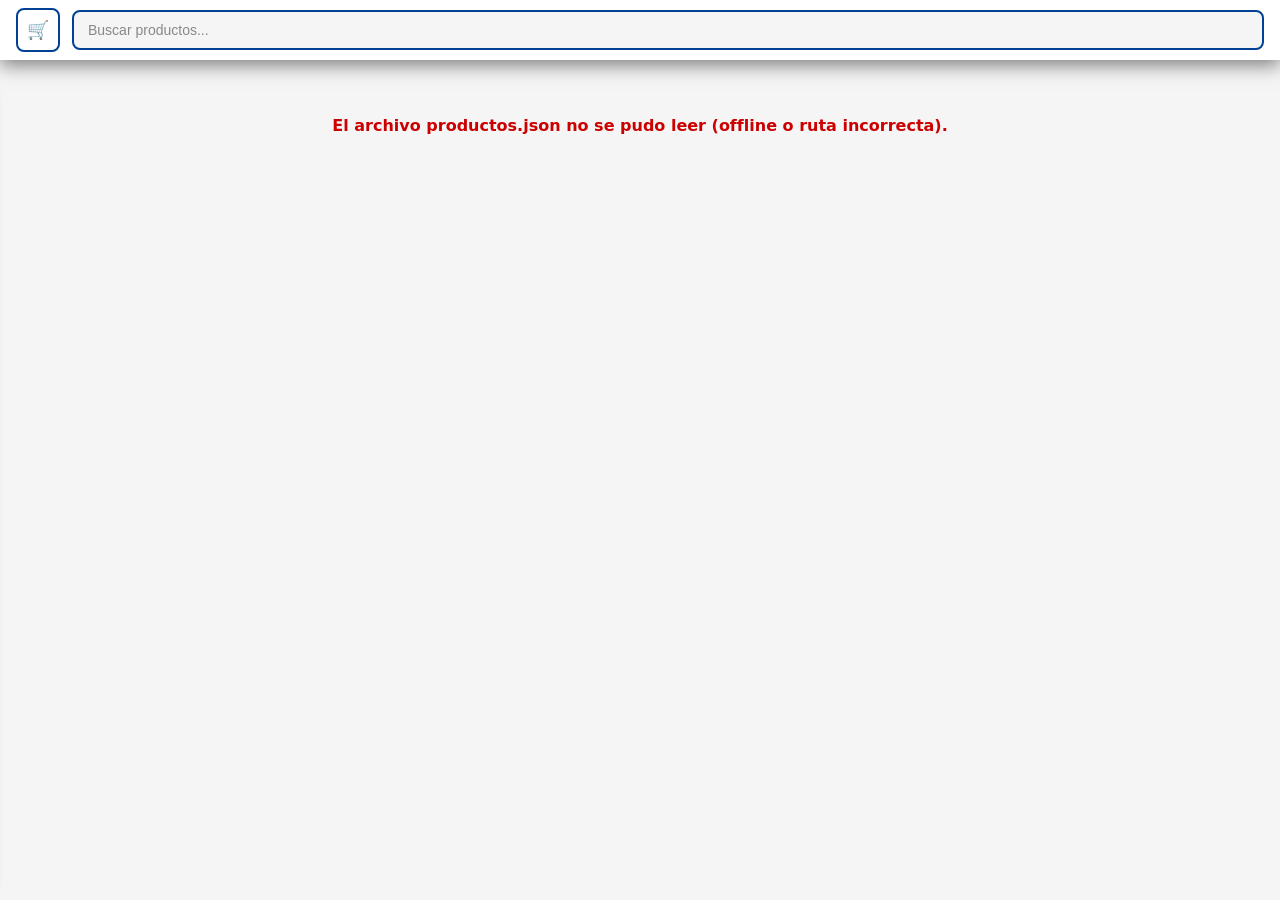
==== index.html @ 92ebe6e2 "Add files via upload" ====
<!doctype html>
<html lang="es">
<head>
  <meta charset="utf-8" />
  <meta name="viewport" content="width=device-width,initial-scale=1,viewport-fit=cover" />
  <link rel="stylesheet" href="styles.css" />
  <title>Nombre de Tienda</title>
</head>
<body>
  <header id="app-header">
    <button id="cart-toggle" aria-label="Abrir carrito">🛒
      <span id="cart-badge" class="cart-badge" aria-hidden="true">0</span>
    </button>
    <input type="text" id="search-input" placeholder="Buscar productos..." aria-label="Buscar productos" autocomplete="off" />
  </header>

  <!-- Left sidebar cart -->
  <aside id="cart-sidebar" aria-hidden="true">
    <header class="cart-header">
      <h3>Tu Carrito</h3>
    </header>
    <div class="cart-body">
      <ul id="cart-items-list" class="cart-items-list"></ul>
    </div>
    <footer class="cart-footer">
      <div class="cart-total-row">
        <span>Total</span>
        <strong id="cart-total">$ 0.00</strong>
      </div>
      <div class="cart-footer-actions">
        <button id="cart-close-btn" class="btn">Cerrar</button>
        <button id="order-btn" class="btn btn-primary">Crear pedido</button>
      </div>
    </footer>
  </aside>

  <main id="menu-container" aria-live="polite"></main>

  <!-- Modal de Carrito (añadir) -->
  <div id="cart-modal" class="modal-hidden" aria-hidden="true">
    <div class="modal-backdrop" id="cart-backdrop"></div>
    <div class="modal-card" role="dialog" aria-modal="true" aria-labelledby="cart-title">
      <header class="modal-header">
        <h3 id="cart-title">Añadir al carrito</h3>
        <button id="cart-close" class="modal-close" aria-label="Cerrar">✕</button>
      </header>

      <div class="modal-body">
        <div class="image-wrapper-outer">
          <div class="image-wrapper">
            <img id="cart-item-image" src="" alt="" class="item-image">
            <div id="cart-item-image-placeholder" class="image-placeholder">Sin imagen</div>
          </div>
        </div>

        <div class="item-name" id="cart-item-name"></div>

        <div class="counter-row">
          <button id="counter-decr" class="counter-btn" aria-label="Disminuir">−</button>
          <div id="counter-value" class="counter-value">1</div>
          <button id="counter-incr" class="counter-btn" aria-label="Aumentar">+</button>
        </div>
      </div>

      <footer class="modal-footer">
        <button id="cart-add" class="btn btn-primary">Añadir</button>
        <button id="cart-cancel" class="btn">Cerrar</button>
      </footer>
    </div>
  </div>

  <!-- Modal de pedido -->
  <div id="order-modal" class="modal-hidden" aria-hidden="true">
    <div class="modal-backdrop" id="order-backdrop"></div>
    <div class="modal-card" role="dialog" aria-modal="true" aria-labelledby="order-title">
      <header class="modal-header">
        <h3 id="order-title">Completa tu pedido</h3>
        <button id="order-close" class="modal-close" aria-label="Cerrar">✕</button>
      </header>

      <div class="modal-body">
        <form id="pedidoForm">
          <input type="hidden" name="access_key" value="60d5e262-aafb-4fb3-ae0d-b8b30cb7ca5b" />
          <input type="hidden" name="subject" value="NUEVO PEDIDO - TIENDA" />
          <input type="hidden" name="from_name" value="Nombre de Tienda" />

          <div class="form-row">
            <label for="cust-name">Nombre</label>
            <input type="text" name="Nombre" id="cust-name" autocomplete="name" placeholder="Introduzca su nombre" required />
          </div>

          <div class="form-inline-row">
            <div class="form-row">
              <label for="cust-phone">Teléfono</label>
              <input type="tel" name="Telefono" id="cust-phone" autocomplete="tel" placeholder="Introduzca su número de teléfono" required />
            </div>
            <div class="form-row">
              <label for="cust-pin">PIN</label>
              <input
                type="number"
                name="PIN"
                id="cust-pin"
                inputmode="numeric"
                pattern="\d{1,4}"
                min="0"
                max="9999"
                required
                placeholder="Debe tener 4 dígitos"
                oninput="this.value = this.value.replace(/[^0-9]/g,'').slice(0,4);"
              />
            </div>
          </div>

          <div class="form-row">
            <label>Tipo de entrega</label>
            <div class="radio-group">
              <label class="radio-label">
                <input type="radio" name="Entrega" value="Tienda" />Ir a la tienda
              </label>
              <label class="radio-label">
                <input type="radio" name="Entrega" value="Domicilio" />Traer a domicilio
              </label>
            </div>
          </div>

          <div class="form-row">
            <label for="cust-address">Dirección (sólo si pide domicilio)</label>
            <input type="text" name="Direccion" id="cust-address" autocomplete="street-address" placeholder="Por favor, especifique bien su dirección" disabled />
          </div>

          <div class="form-row">
            <label for="form-items">Productos pedidos</label>
            <textarea name="Productos" id="form-items" rows="4" readonly></textarea>
          </div>

          <div class="form-inline-row">
            <div class="form-row form-row--narrow">
              <label for="form-total">Total a pagar</label>
              <input type="text" name="Total a pagar" id="form-total" readonly />
            </div>
            <div class="form-row">
              <label for="form-datetime">Fecha y hora</label>
              <input
                type="text"
                name="Fecha y hora"
                id="form-datetime"
                readonly
                aria-readonly="true"
                placeholder="D/M/AAAA - h:mm am/pm"
              />
            </div>
          </div>

          <footer class="modal-footer">
            <button type="submit" class="btn btn-primary">Enviar por WhatsApp 📲</button>
            <button type="button" id="order-cancel" class="btn">Cerrar</button>
          </footer>
        </form>
      </div>
    </div>
  </div>

  <!-- Modal de confirmación de envío -->
  <div id="confirm-modal" class="modal-hidden" aria-hidden="true">
    <div class="modal-card confirm-card" role="dialog" aria-modal="true" aria-labelledby="confirm-title">
      <div class="confirm-body">
        <p class="confirm-message">‼️AVISO IMPORTANTE‼️<br>Es posible que algunos de los productos que ha pedido no se encuentren disponibles. Usted solo pagará por los que reciba.</p>
        <p class="confirm-question">¿Desea continuar?</p>
      </div>
      <footer class="modal-footer">
        <button id="confirm-yes" class="btn btn-primary" disabled>Sí (5)</button>
        <button id="confirm-no" class="btn">No</button>
      </footer>
    </div>
  </div>

  <!-- Toast de error -->
  <div id="toast" class="toast toast-hidden" role="alert" aria-live="assertive">
    <span id="toast-message"></span>
  </div>

  <script type="module" src="app.js"></script>
</body>

</html>
---- styles.css ----
:root {
  --bg: #f5f5f5;
  --card: #ffffff;
  --muted: #111;
  --accent: #004196;
  --gap: 12px;
  --pad: 16px;
  font-family: system-ui, -apple-system, "Segoe UI", Roboto, "Helvetica Neue", Arial, sans-serif;
}

*, *::before, *::after {
  box-sizing: border-box;
}

html, body {
  height: 100%;
  margin: 0;
  color: #222;
}

body {
  background-color: var(--bg);
  padding: 80px 14px 20px;
}

/* Fixed header */
#app-header {
  position: fixed;
  top: 0;
  left: 0;
  right: 0;
  height: 60px;
  display: flex;
  align-items: center;
  gap: 12px;
  padding: 8px 16px;
  background: var(--card);
  box-shadow: 0 5px 18px rgba(0,0,0,0.5);
  z-index: 100;
}
#cart-toggle {
  position: relative;
  width: 44px;
  height: 44px;
  border-radius: 8px;
  border: 2px solid var(--accent);
  background: var(--card);
  font-size: 18px;
  display: inline-flex;
  align-items: center;
  justify-content: center;
  cursor: pointer;
  transition: 0.2s;
}
#cart-toggle:active {
  transform: scale(0.8);
}

/* Cart count badge */
.cart-badge {
  position: absolute;
  top: -6px;
  right: -6px;
  min-width: 20px;
  height: 20px;
  padding: 0 6px;
  border-radius: 999px;
  background: #d32f2f;
  color: #fff;
  font-size: 12px;
  font-weight: 700;
  display: inline-flex;
  align-items: center;
  justify-content: center;
  line-height: 1;
}

/* Search bar (dentro del header) */
#search-input {
  flex: 1;
  height: 40px;
  padding: 0 14px;
  border-radius: 8px;
  border: 2px solid var(--accent);
  background: var(--bg);
  color: var(--muted);
  font-size: 14px;
  min-width: 0;
}
#search-input::placeholder {
  color: #888;
}
#search-input:focus {
  outline: none;
  border-color: var(--accent);
}

/* Sidebar cart */
#cart-sidebar {
  position: fixed;
  top: 70px;
  left: 0;
  width: 300px;
  height: calc(100% - 90px);
  background: var(--card);
  border: 2px solid var(--accent);
  border-radius: 0 12px 12px 0;
  box-shadow: 0 15px 15px rgba(0,0,0,0.3);
  display: flex;
  flex-direction: column;
  overflow: hidden;
  transform: translateX(-104%);
  transition: transform 500ms ease;
  z-index: 95;
}
body.cart-open #cart-sidebar {
  transform: translateX(0);
}

.cart-header {
  padding: 12px 14px;
  border-bottom: 1px solid #000;
}
.cart-header h3 {
  margin: 0;
  color: var(--accent);
}
.cart-body {
  padding: 10px;
  flex: 1;
  overflow: auto;
}
.cart-items-list {
  list-style: none;
  margin: 0;
  padding: 0;
  display: flex;
  flex-direction: column;
  gap: 8px;
}
.cart-row {
  display: flex;
  align-items: center;
  justify-content: space-between;
  padding: 8px;
}
.cart-row-left {
  flex: 1;
  display: flex;
  flex-direction: column;
  margin-right: 8px;
}
.cart-row-name {
  font-size: 14px;
  font-weight: 600;
}
.cart-row-price {
  font-size: 13px;
  color: var(--muted);
}

.cart-qty {
  display: flex;
  align-items: center;
  gap: 6px;
  margin-right: 8px;
}
.qty-btn {
  width: 30px;
  height: 30px;
  border-radius: 6px;
  border: 2px solid var(--accent);
  background: var(--card);
  cursor: pointer;
  transition: 0.2s;
}
.qty-btn:active {
  transform: scale(0.8);
}
.qty-val {
  min-width: 28px;
  text-align: center;
  font-weight: 700;
}

.cart-footer {
  padding: 12px;
  border-top: 1px solid #000;
  background: var(--card);
}
.cart-total-row {
  display: flex;
  justify-content: space-between;
  align-items: center;
  margin-bottom: 8px;
  font-weight: 700;
}
.cart-footer-actions {
  display: flex;
  gap: 8px;
  justify-content: flex-end;
}

/* Buttons */
.btn {
  padding: 8px 12px;
  border-radius: 8px;
  border: 2px solid var(--accent);
  background: var(--card);
  cursor: pointer;
}
.btn-primary {
  background: var(--accent);
  color: #fff;
  border-color: transparent;
}
.btn:disabled,
.btn-primary:disabled {
  background: #969696;
  color: #fff;
  border-color: #969696;
  opacity: 1;
  cursor: not-allowed;
  pointer-events: none;
}

/* Product card grid */
#menu-container {
  display: flex;
  flex-wrap: wrap;
  gap: 14px;
  justify-content: center;
  align-items: flex-start;
}

.load-error {
  width: 100%;
  text-align: center;
  color: #c00;
  font-weight: 600;
  padding: 20px;
}

.product-card {
  width: 160px;
  background: var(--card);
  border-radius: 12px;
  border: 2px solid var(--accent);
  box-shadow: 0 4px 10px rgba(0,0,0,0.2);
  display: flex;
  flex-direction: column;
  overflow: hidden;
  transition: transform 0.15s, box-shadow 0.15s;
}

/* Image */
.product-card-img-wrap {
  width: 100%;
  height: 150px;
  overflow: hidden;
  background: #ebebeb;
  flex-shrink: 0;
}
.product-card-img {
  width: 100%;
  height: 100%;
  object-fit: cover;
  display: block;
}
.product-card-img-placeholder {
  width: 100%;
  height: 100%;
  display: flex;
  align-items: center;
  justify-content: center;
  color: #aaa;
  font-size: 12px;
}

/* Text body */
.product-card-body {
  padding: 8px 10px 4px;
  flex: 1;
  display: flex;
  flex-direction: column;
  gap: 3px;
}
.product-card-name {
  font-size: 13px;
  font-weight: 600;
  color: var(--muted);
  line-height: 1.3;
}
.product-card-price {
  font-size: 14px;
  font-weight: 700;
  color: var(--accent);
}

/* Card action row */
.product-card-actions {
  display: flex;
  gap: 6px;
  padding: 8px 10px;
  align-items: center;
}

/* Add button */
.card-btn-add {
  position: relative;
  flex: 1;
  height: 36px;
  border-radius: 8px;
  border: 2px solid var(--accent);
  background: #00409630;
  color: var(--accent);
  font-size: 15px;
  display: flex;
  align-items: center;
  justify-content: center;
  cursor: default;
  transition: transform 0.15s;
  overflow: visible;
}
.card-btn-add:active {
  transform: scale(0.9);
}

/* Badge on 🛒 */
.product-badge {
  position: absolute;
  top: -7px;
  right: -7px;
  min-width: 18px;
  height: 18px;
  padding: 0 4px;
  border-radius: 999px;
  background: #d32f2f;
  color: #fff;
  font-size: 11px;
  font-weight: 700;
  display: inline-flex;
  align-items: center;
  justify-content: center;
  line-height: 1;
  pointer-events: none;
}

/* Remove button */
.card-btn-remove {
  width: 36px;
  height: 36px;
  border-radius: 8px;
  border: 2px solid #d32f2f;
  background: var(--card);
  color: #d32f2f;
  font-size: 14px;
  font-weight: 700;
  display: flex;
  align-items: center;
  justify-content: center;
  cursor: default;
  transition: transform 0.15s;
  flex-shrink: 0;
}
.card-btn-remove:active {
  transform: scale(0.9);
}

/* ── Animation keyframes ───────────────────────────────────── */
@keyframes zoomFadeIn {
  from {
    opacity: 0;
    transform: scale(0.80);
  }
  to {
    opacity: 1;
    transform: scale(1);
  }
}
@keyframes zoomFadeOut {
  from {
    opacity: 1;
    transform: scale(1);
  }
  to {
    opacity: 0;
    transform: scale(0.80);
  }
}
@keyframes fadeIn {
  from {
    opacity: 0;
  }
  to {
    opacity: 1;
  }
}
@keyframes fadeOut {
  from {
    opacity: 1;
  }
  to {
    opacity: 0;
  }
}

/* Modals */
.modal-hidden {
  display: none !important;
}

#cart-modal,
#order-modal {
  position: fixed;
  inset: 0;
  display: flex;
  align-items: center;
  justify-content: center;
}
#cart-modal {
  z-index: 80;
}
#order-modal {
  z-index: 96;
}

.modal-backdrop {
  position: absolute;
  inset: 0;
  background: rgba(0,0,0,0.3);
  animation: fadeIn 220ms ease both;
}
.modal-exiting .modal-backdrop {
  animation: fadeOut 180ms ease-in both;
}
.modal-card {
  position: relative;
  background: var(--card);
  border-radius: 10px;
  border: 2px solid var(--accent);
  width: min(420px, 92%);
  padding: 12px 14px;
  z-index: 90;
  display: flex;
  flex-direction: column;
  gap: 10px;
  animation: zoomFadeIn 220ms cubic-bezier(0.34, 1.3, 0.64, 1) both;
}
.modal-exiting .modal-card {
  animation: zoomFadeOut 180ms ease-in both;
}

#order-modal .modal-card {
  width: min(520px, 96%);
}

.modal-header {
  display: flex;
  align-items: center;
  justify-content: space-between;
  padding-bottom: 6px;
  border-bottom: 1px solid #969696;
}
.modal-header h3 {
  margin: 0;
  font-size: 16px;
  color: var(--accent);
}
.modal-close {
  background: transparent;
  border: 0;
  font-size: 18px;
  line-height: 1;
  padding: 6px;
  color: var(--muted);
  cursor: pointer;
}
.modal-body {
  padding: 6px 0;
  display: flex;
  flex-direction: column;
  gap: 12px;
}
.modal-footer {
  display: flex;
  gap: 8px;
  justify-content: flex-end;
  padding-top: 6px;
}

/* Product image in cart modal */
.image-wrapper-outer {
  display: flex;
  justify-content: center;
}
.image-wrapper {
  width: 300px;
  height: 300px;
  border-radius: 8px;
  overflow: hidden;
  background: #f2f2f2;
  display: flex;
  align-items: center;
  justify-content: center;
}
.item-image {
  width: 300px;
  height: 300px;
  object-fit: cover;
  display: none;
}
.image-placeholder {
  color: #888;
  font-size: 13px;
  padding: 8px;
  text-align: center;
}

.item-name {
  font-weight: 600;
  color: var(--muted);
}
.counter-row {
  display: flex;
  align-items: center;
  justify-content: center;
  gap: 12px;
}
.counter-btn {
  width: 44px;
  height: 44px;
  border-radius: 8px;
  border: 2px solid var(--accent);
  background: var(--card);
  font-size: 20px;
  display: flex;
  align-items: center;
  justify-content: center;
  cursor: pointer;
  transition: 0.2s;
}
.counter-btn:active {
  transform: scale(0.8);
}
.counter-value {
  min-width: 44px;
  text-align: center;
  font-weight: 700;
}

/* Order form */
.form-row {
  display: flex;
  flex-direction: column;
  gap: 6px;
  margin-bottom: 8px;
  flex: 1;
}
.form-row--narrow {
  width: 30px;
}

.form-row label {
  font-size: 15px;
  color: var(--muted);
  margin-bottom: -5px;
  margin-top: 5px;
}
.form-row input[type="text"],
.form-row input[type="tel"],
.form-row input[type="number"],
.form-row textarea {
  padding: 8px;
  border-radius: 8px;
  border: 2px solid #b5b5b5;
  background: var(--card);
  font-size: 14px;
}
.form-row input:focus,
.form-row textarea:focus {
  border-color: var(--accent);
  outline: none;
}

.form-inline-row {
  display: flex;
  gap: 8px;
}

.radio-group {
  display: flex;
  gap: 12px;
  align-items: center;
}
.radio-label {
  display: flex;
  align-items: center;
  gap: 4px;
}
.radio-label input[type="radio"] {
  margin-bottom: 4px;
}

/* Confirm modal (no backdrop) */
#confirm-modal {
  position: fixed;
  inset: 0;
  display: flex;
  align-items: center;
  justify-content: center;
  z-index: 110;
  pointer-events: none;
}
#confirm-modal:not(.modal-hidden) {
  pointer-events: auto;
}
.confirm-card {
  width: min(360px, 92%);
  text-align: center;
  gap: 8px;
}
.confirm-body {
  padding: 8px 4px 4px;
}
.confirm-message {
  margin: 0 0 10px;
  font-size: 15px;
  font-weight: 600;
  color: var(--muted);
  line-height: 1.5;
}
.confirm-question {
  margin: 0;
  font-size: 16px;
  font-weight: 700;
  color: var(--accent);
}
#confirm-modal .modal-footer {
  justify-content: center;
  gap: 12px;
}

/* Toast de error */
.toast {
  position: fixed;
  left: 50%;
  bottom: 24px;
  transform: translateX(-50%) translateY(0);
  max-width: 90%;
  background: #d32f2f;
  color: #fff;
  padding: 12px 18px;
  border-radius: 10px;
  font-size: 14px;
  font-weight: 600;
  line-height: 1.4;
  box-shadow: 0 6px 20px rgba(0, 0, 0, 0.25);
  z-index: 200;
  opacity: 1;
  transition: opacity 0.25s ease, transform 0.25s ease;
}
.toast-hidden {
  opacity: 0;
  transform: translateX(-50%) translateY(12px);
  pointer-events: none;
}

/* Responsive */
@media (max-width: 480px) {
  body {
    padding-top: 72px;
    padding-left: 10px;
    padding-right: 10px;
  }
  #cart-sidebar {
    width: calc(100% - 10px);
  }
  .product-card {
    width: 45%;
  }
  .product-card-img-wrap {
    height: 100%;
    width: 100%;
  }
}
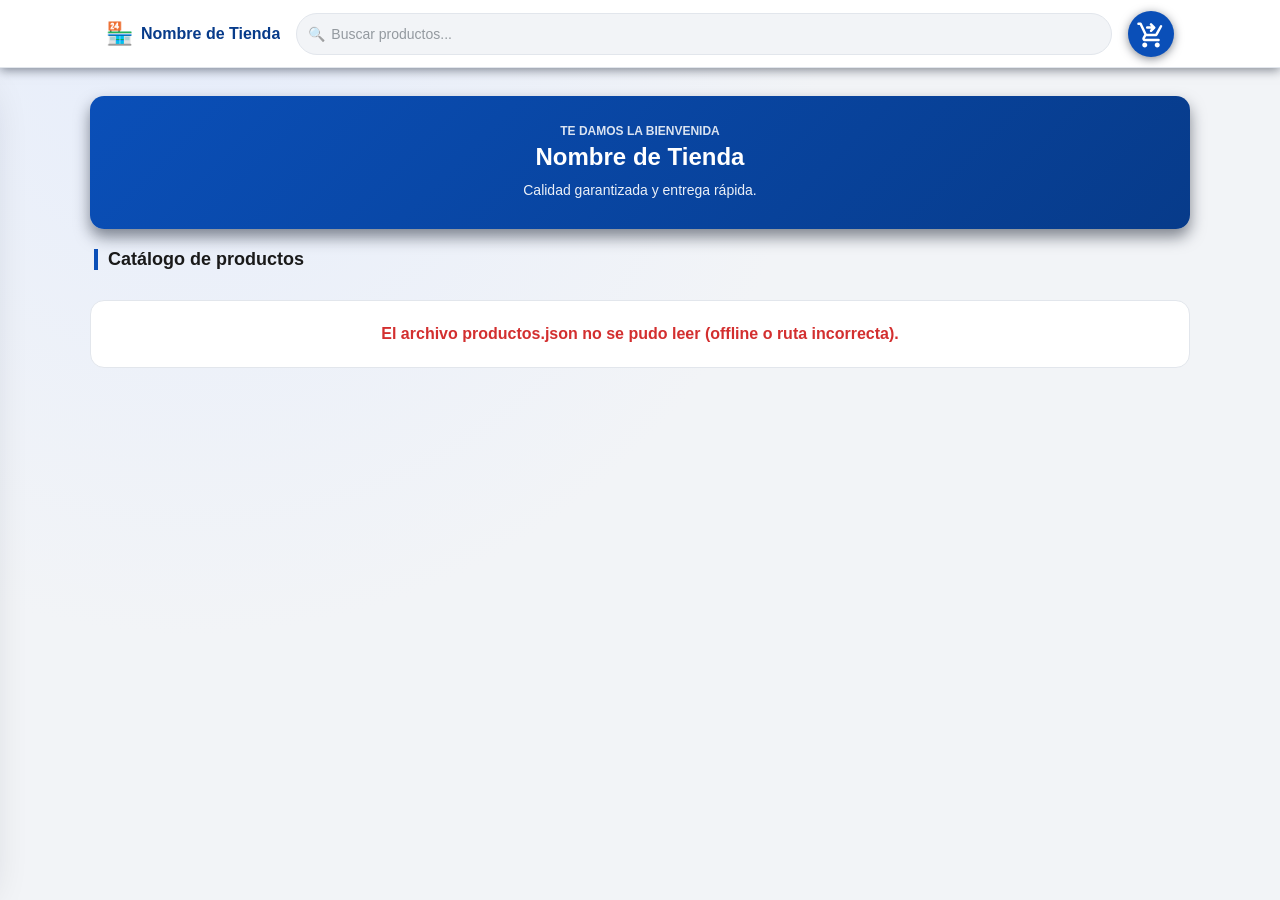
==== commit 88ef4c18: "Add files via upload" ====
--- a/index.html
+++ b/index.html
@@ -8,10 +8,26 @@
 </head>
 <body>
   <header id="app-header">
-    <button id="cart-toggle" aria-label="Abrir carrito">🛒
-      <span id="cart-badge" class="cart-badge" aria-hidden="true">0</span>
-    </button>
-    <input type="text" id="search-input" placeholder="Buscar productos..." aria-label="Buscar productos" autocomplete="off" />
+    <div class="header-inner">
+      <div class="brand">
+        <span class="brand-icon" aria-hidden="true">🏪</span>
+        <span class="brand-name">Nombre de Tienda</span>
+      </div>
+
+      <div class="search-wrap">
+        <span class="search-icon" aria-hidden="true">🔍</span>
+        <input type="text" id="search-input" placeholder="Buscar productos..." aria-label="Buscar productos" autocomplete="off" />
+      </div>
+
+      <button id="cart-toggle" aria-label="Abrir carrito">
+        <span class="cart-icon" aria-hidden="true"><svg xmlns="http://www.w3.org/2000/svg" width="30" height="30" viewBox="0 0 24 24">
+	<path d="M0 0h24v24H0z" fill="none" />
+	<path fill="currentColor" d="M5.588 21.413Q5 20.825 5 20t.588-1.412T7 18t1.413.588T9 20t-.587 1.413T7 22t-1.412-.587m10 0Q15 20.825 15 20t.588-1.412T17 18t1.413.588T19 20t-.587 1.413T17 22t-1.412-.587M3 4H2q-.425 0-.712-.288T1 3t.288-.712T2 2h1.65q.275 0 .525.15t.375.425L8.525 11h7l3.625-6.5q.125-.25.35-.375T20 4q.575 0 .863.488t.012.987L17.3 11.95q-.275.5-.737.775T15.55 13H8.1L7 15h11q.425 0 .713.288T19 16t-.288.713T18 17H7q-1.125 0-1.713-.975T5.25 14.05L6.6 11.6zm9.175 3H9q-.425 0-.712-.288T8 6t.288-.712T9 5h3.175l-.9-.9q-.3-.3-.288-.7t.313-.7q.3-.275.7-.288t.7.288l2.6 2.6q.3.3.3.7t-.3.7l-2.6 2.6q-.275.275-.687.288T11.3 9.3q-.275-.275-.275-.7t.275-.7z" />
+</svg>
+</span>
+        <span id="cart-badge" class="cart-badge" aria-hidden="true">0</span>
+      </button>
+    </div>
   </header>
 
   <!-- Left sidebar cart -->
@@ -33,6 +49,16 @@
       </div>
     </footer>
   </aside>
+
+  <div class="store-hero">
+    <p class="store-hero-eyebrow">Te damos la bienvenida</p>
+    <h1 class="store-hero-title">Nombre de Tienda</h1>
+    <p class="store-hero-subtitle">Calidad garantizada y entrega rápida.</p>
+  </div>
+
+  <div class="section-heading">
+    <h2>Catálogo de productos</h2>
+  </div>
 
   <main id="menu-container" aria-live="polite"></main>
 
--- a/styles.css
+++ b/styles.css
@@ -1,11 +1,20 @@
 :root {
-  --bg: #f5f5f5;
+  --bg: #f2f4f7;
   --card: #ffffff;
-  --muted: #111;
-  --accent: #004196;
+  --muted: #1a1a1a;
+  --text-soft: #5b6472;
+  --accent: #0a4fb8;
+  --accent-dark: #073b8a;
+  --accent-light: #eaf1fd;
+  --danger: #d32f2f;
+  --border: #e2e6ec;
   --gap: 12px;
   --pad: 16px;
-  font-family: system-ui, -apple-system, "Segoe UI", Roboto, "Helvetica Neue", Arial, sans-serif;
+  --radius: 14px;
+  --shadow-sm: 0 2px 10px rgba(16, 24, 40, 0.5);
+  --shadow-md: 0 8px 15px rgba(16, 24, 40, 0.5);
+  --shadow-lg: 0 16px 40px rgba(16, 24, 40, 0.16);
+  font-family: -apple-system, "Segoe UI", Roboto, "Helvetica Neue", Arial, sans-serif;
 }
 
 *, *::before, *::after {
@@ -15,102 +24,207 @@
 html, body {
   height: 100%;
   margin: 0;
-  color: #222;
+  color: var(--muted);
 }
 
 body {
   background-color: var(--bg);
-  padding: 80px 14px 20px;
-}
-
-/* Fixed header */
+  background-image: radial-gradient(circle at 15% 0%, #e6edfb 0%, transparent 45%);
+  padding: 96px 16px 40px;
+}
+
+/* ── Fixed header ─────────────────────────────────────────────────── */
 #app-header {
   position: fixed;
   top: 0;
   left: 0;
   right: 0;
-  height: 60px;
-  display: flex;
-  align-items: center;
-  gap: 12px;
-  padding: 8px 16px;
-  background: var(--card);
-  box-shadow: 0 5px 18px rgba(0,0,0,0.5);
+  height: 68px;
+  display: flex;
+  align-items: center;
+  background: var(--card);
+  box-shadow: var(--shadow-sm);
+  border-bottom: 1px solid var(--border);
   z-index: 100;
 }
+.header-inner {
+  width: 100%;
+  max-width: 1100px;
+  margin: 0 auto;
+  height: 100%;
+  display: flex;
+  align-items: center;
+  gap: 16px;
+  padding: 0 16px;
+}
+
+.brand {
+  display: flex;
+  align-items: center;
+  gap: 8px;
+  flex-shrink: 0;
+}
+.brand-icon {
+  font-size: 22px;
+  line-height: 1;
+}
+.brand-name {
+  font-size: 16px;
+  font-weight: 800;
+  color: var(--accent-dark);
+  white-space: nowrap;
+  overflow: hidden;
+  text-overflow: ellipsis;
+  max-width: 160px;
+}
+
+.search-wrap {
+  position: relative;
+  flex: 1;
+  min-width: 0;
+}
+.search-icon {
+  position: absolute;
+  left: 12px;
+  top: 50%;
+  transform: translateY(-50%);
+  font-size: 14px;
+  opacity: 0.55;
+  pointer-events: none;
+}
+
 #cart-toggle {
   position: relative;
-  width: 44px;
-  height: 44px;
-  border-radius: 8px;
-  border: 2px solid var(--accent);
-  background: var(--card);
+  width: 46px;
+  height: 46px;
+  border-radius: 50%;
+  border: none;
+  background: var(--accent);
+  color: #fff;
   font-size: 18px;
   display: inline-flex;
   align-items: center;
   justify-content: center;
-  cursor: pointer;
-  transition: 0.2s;
+  cursor: default;
+  box-shadow: var(--shadow-sm);
+  transition: transform 0.15s ease, box-shadow 0.15s ease, background 0.15s ease;
+  flex-shrink: 0;
+}
+#cart-toggle:hover {
+  background: var(--accent-dark);
+  box-shadow: var(--shadow-md);
 }
 #cart-toggle:active {
-  transform: scale(0.8);
+  transform: scale(0.88);
+}
+.cart-icon {
+  margin-top: 8px;
 }
 
 /* Cart count badge */
 .cart-badge {
   position: absolute;
-  top: -6px;
-  right: -6px;
+  top: -4px;
+  right: -4px;
   min-width: 20px;
   height: 20px;
-  padding: 0 6px;
+  padding: 0 5px;
   border-radius: 999px;
-  background: #d32f2f;
+  background: var(--danger);
   color: #fff;
-  font-size: 12px;
+  font-size: 11px;
   font-weight: 700;
   display: inline-flex;
   align-items: center;
   justify-content: center;
   line-height: 1;
-}
-
-/* Search bar (dentro del header) */
+  border: 2px solid var(--card);
+}
+
+/* Search bar */
 #search-input {
-  flex: 1;
-  height: 40px;
-  padding: 0 14px;
-  border-radius: 8px;
-  border: 2px solid var(--accent);
+  width: 100%;
+  height: 42px;
+  padding: 0 14px 0 34px;
+  border-radius: 999px;
+  border: 1px solid var(--border);
   background: var(--bg);
   color: var(--muted);
   font-size: 14px;
   min-width: 0;
+  transition: border-color 0.15s ease, box-shadow 0.15s ease, background 0.15s ease;
 }
 #search-input::placeholder {
-  color: #888;
+  color: #93999f;
 }
 #search-input:focus {
   outline: none;
   border-color: var(--accent);
-}
-
-/* Sidebar cart */
+  background: var(--card);
+  box-shadow: 0 0 0 3px var(--accent-light);
+}
+
+/* ── Store hero ───────────────────────────────────────────────────── */
+.store-hero {
+  max-width: 1100px;
+  margin: 0 auto 20px;
+  padding: 28px 24px;
+  border-radius: var(--radius);
+  background: linear-gradient(135deg, var(--accent) 0%, var(--accent-dark) 100%);
+  color: #fff;
+  box-shadow: var(--shadow-md);
+  text-align: center;
+}
+.store-hero-eyebrow {
+  margin: 0 0 4px;
+  font-size: 12px;
+  font-weight: 700;
+  text-transform: uppercase;
+  opacity: 0.85;
+}
+.store-hero-title {
+  margin: 0 0 8px;
+  font-size: 24px;
+  font-weight: 800;
+  line-height: 1.25;
+}
+.store-hero-subtitle {
+  margin: 0;
+  font-size: 14px;
+  opacity: 0.92;
+  line-height: 1.5;
+}
+
+.section-heading {
+  max-width: 1100px;
+  margin: 0 auto 14px;
+  padding: 0 4px;
+}
+.section-heading h2 {
+  margin: 0;
+  font-size: 18px;
+  font-weight: 800;
+  color: var(--muted);
+  border-left: 4px solid var(--accent);
+  padding-left: 10px;
+}
+
+/* ── Sidebar cart ─────────────────────────────────────────────────── */
 #cart-sidebar {
   position: fixed;
-  top: 70px;
+  top: 78px;
   left: 0;
-  width: 300px;
-  height: calc(100% - 90px);
-  background: var(--card);
-  border: 2px solid var(--accent);
-  border-radius: 0 12px 12px 0;
-  box-shadow: 0 15px 15px rgba(0,0,0,0.3);
+  width: 320px;
+  height: calc(100% - 98px);
+  background: var(--card);
+  border: 1px solid var(--border);
+  border-radius: 0 var(--radius) var(--radius) 0;
+  box-shadow: var(--shadow-lg);
   display: flex;
   flex-direction: column;
   overflow: hidden;
   transform: translateX(-104%);
-  transition: transform 500ms ease;
+  transition: transform 400ms cubic-bezier(0.22, 1, 0.36, 1);
   z-index: 95;
 }
 body.cart-open #cart-sidebar {
@@ -118,15 +232,18 @@
 }
 
 .cart-header {
-  padding: 12px 14px;
-  border-bottom: 1px solid #000;
+  padding: 16px 18px;
+  border-bottom: 1px solid var(--border);
+  background: var(--accent-light);
 }
 .cart-header h3 {
   margin: 0;
-  color: var(--accent);
+  font-size: 16px;
+  font-weight: 800;
+  color: var(--accent-dark);
 }
 .cart-body {
-  padding: 10px;
+  padding: 12px;
   flex: 1;
   overflow: auto;
 }
@@ -142,7 +259,12 @@
   display: flex;
   align-items: center;
   justify-content: space-between;
-  padding: 8px;
+  padding: 10px;
+  background: var(--bg);
+  border-radius: 10px;
+  border: 1px solid var(--border);
+  font-size: 13px;
+  color: var(--text-soft);
 }
 .cart-row-left {
   flex: 1;
@@ -152,48 +274,64 @@
 }
 .cart-row-name {
   font-size: 14px;
-  font-weight: 600;
+  font-weight: 700;
+  color: var(--muted);
 }
 .cart-row-price {
   font-size: 13px;
-  color: var(--muted);
+  color: var(--accent);
+  font-weight: 600;
+}
+
+#cart-close-btn {
+  border: 1px solid var(--accent);
 }
 
 .cart-qty {
   display: flex;
   align-items: center;
   gap: 6px;
-  margin-right: 8px;
+  margin-right: 4px;
 }
 .qty-btn {
-  width: 30px;
-  height: 30px;
-  border-radius: 6px;
-  border: 2px solid var(--accent);
-  background: var(--card);
-  cursor: pointer;
-  transition: 0.2s;
+  width: 28px;
+  height: 28px;
+  border-radius: 8px;
+  border: 1px solid var(--border);
+  background: var(--card);
+  color: var(--accent-dark);
+  font-weight: 700;
+  cursor: default;
+  transition: 0.15s;
+}
+.qty-btn:hover {
+  background: var(--accent-light);
+  border-color: var(--accent);
 }
 .qty-btn:active {
-  transform: scale(0.8);
+  transform: scale(0.85);
 }
 .qty-val {
-  min-width: 28px;
+  min-width: 24px;
   text-align: center;
   font-weight: 700;
 }
 
 .cart-footer {
-  padding: 12px;
-  border-top: 1px solid #000;
+  padding: 14px;
+  border-top: 1px solid var(--border);
   background: var(--card);
 }
 .cart-total-row {
   display: flex;
   justify-content: space-between;
   align-items: center;
-  margin-bottom: 8px;
-  font-weight: 700;
+  margin-bottom: 10px;
+  font-weight: 700;
+}
+.cart-total-row strong {
+  color: var(--accent-dark);
+  font-size: 17px;
 }
 .cart-footer-actions {
   display: flex;
@@ -201,34 +339,51 @@
   justify-content: flex-end;
 }
 
-/* Buttons */
+/* ── Buttons ──────────────────────────────────────────────────────── */
 .btn {
-  padding: 8px 12px;
-  border-radius: 8px;
-  border: 2px solid var(--accent);
-  background: var(--card);
-  cursor: pointer;
+  padding: 10px 14px;
+  border-radius: 10px;
+  border: 1px solid var(--border);
+  background: var(--card);
+  color: var(--muted);
+  font-size: 14px;
+  font-weight: 600;
+  cursor: default;
+  transition: background 0.15s ease, box-shadow 0.15s ease, transform 0.1s ease;
+}
+.btn:hover {
+  background: var(--bg);
+}
+.btn:active {
+  transform: scale(0.97);
 }
 .btn-primary {
   background: var(--accent);
   color: #fff;
   border-color: transparent;
+  box-shadow: var(--shadow-sm);
+}
+.btn-primary:hover {
+  background: var(--accent-dark);
 }
 .btn:disabled,
 .btn-primary:disabled {
-  background: #969696;
+  background: #c3c8cf;
   color: #fff;
-  border-color: #969696;
+  border-color: #c3c8cf;
   opacity: 1;
   cursor: not-allowed;
   pointer-events: none;
-}
-
-/* Product card grid */
+  box-shadow: none;
+}
+
+/* ── Product card grid ───────────────────────────────────────────── */
 #menu-container {
+  max-width: 1100px;
+  margin: 0 auto;
   display: flex;
   flex-wrap: wrap;
-  gap: 14px;
+  gap: 18px;
   justify-content: center;
   align-items: flex-start;
 }
@@ -236,21 +391,29 @@
 .load-error {
   width: 100%;
   text-align: center;
-  color: #c00;
+  color: var(--danger);
   font-weight: 600;
-  padding: 20px;
+  padding: 24px;
+  background: var(--card);
+  border-radius: var(--radius);
+  border: 1px solid var(--border);
 }
 
 .product-card {
-  width: 160px;
-  background: var(--card);
-  border-radius: 12px;
-  border: 2px solid var(--accent);
-  box-shadow: 0 4px 10px rgba(0,0,0,0.2);
+  width: 172px;
+  background: var(--card);
+  border-radius: var(--radius);
+  border: 1px solid var(--accent);
+  box-shadow: var(--shadow-sm);
   display: flex;
   flex-direction: column;
   overflow: hidden;
-  transition: transform 0.15s, box-shadow 0.15s;
+  transition: transform 0.2s ease, box-shadow 0.2s ease, border-color 0.2s ease;
+}
+.product-card:hover {
+  transform: translateY(-4px);
+  box-shadow: var(--shadow-md);
+  border-color: var(--accent);
 }
 
 /* Image */
@@ -258,8 +421,9 @@
   width: 100%;
   height: 150px;
   overflow: hidden;
-  background: #ebebeb;
+  background: #eef1f5;
   flex-shrink: 0;
+  position: relative;
 }
 .product-card-img {
   width: 100%;
@@ -275,33 +439,35 @@
   justify-content: center;
   color: #aaa;
   font-size: 12px;
+  background: repeating-linear-gradient(45deg, #eef1f5, #eef1f5 10px, #e6e9ee 10px, #e6e9ee 20px);
 }
 
 /* Text body */
 .product-card-body {
-  padding: 8px 10px 4px;
+  padding: 10px 12px 6px;
   flex: 1;
   display: flex;
   flex-direction: column;
-  gap: 3px;
+  gap: 4px;
 }
 .product-card-name {
   font-size: 13px;
-  font-weight: 600;
+  font-weight: 700;
   color: var(--muted);
   line-height: 1.3;
+  min-height: 34px;
 }
 .product-card-price {
-  font-size: 14px;
-  font-weight: 700;
-  color: var(--accent);
+  font-size: 15px;
+  font-weight: 800;
+  color: var(--accent-dark);
 }
 
 /* Card action row */
 .product-card-actions {
   display: flex;
   gap: 6px;
-  padding: 8px 10px;
+  padding: 8px 10px 12px;
   align-items: center;
 }
 
@@ -309,24 +475,29 @@
 .card-btn-add {
   position: relative;
   flex: 1;
-  height: 36px;
-  border-radius: 8px;
-  border: 2px solid var(--accent);
-  background: #00409630;
-  color: var(--accent);
-  font-size: 15px;
+  height: 38px;
+  border-radius: 10px;
+  border: none;
+  background: var(--accent);
+  color: #fff;
+  font-size: 14px;
+  font-weight: 700;
   display: flex;
   align-items: center;
   justify-content: center;
   cursor: default;
-  transition: transform 0.15s;
+  transition: transform 0.15s ease, background 0.15s ease;
   overflow: visible;
+  box-shadow: var(--shadow-sm);
+}
+.card-btn-add:hover {
+  background: var(--accent-dark);
 }
 .card-btn-add:active {
-  transform: scale(0.9);
-}
-
-/* Badge on 🛒 */
+  transform: scale(0.92);
+}
+
+/* Badge on cart icon */
 .product-badge {
   position: absolute;
   top: -7px;
@@ -335,7 +506,7 @@
   height: 18px;
   padding: 0 4px;
   border-radius: 999px;
-  background: #d32f2f;
+  background: var(--danger);
   color: #fff;
   font-size: 11px;
   font-weight: 700;
@@ -344,27 +515,32 @@
   justify-content: center;
   line-height: 1;
   pointer-events: none;
+  border: 2px solid var(--card);
 }
 
 /* Remove button */
 .card-btn-remove {
-  width: 36px;
-  height: 36px;
-  border-radius: 8px;
-  border: 2px solid #d32f2f;
-  background: var(--card);
-  color: #d32f2f;
+  width: 38px;
+  height: 38px;
+  border-radius: 10px;
+  border: 1px solid var(--danger);
+  background: #fdeceb;
+  color: var(--danger);
   font-size: 14px;
   font-weight: 700;
   display: flex;
   align-items: center;
   justify-content: center;
   cursor: default;
-  transition: transform 0.15s;
+  transition: transform 0.15s ease, background 0.15s ease, border-color 0.15s ease;
   flex-shrink: 0;
 }
+.card-btn-remove:hover {
+  background: #fdeceb;
+  border-color: var(--danger);
+}
 .card-btn-remove:active {
-  transform: scale(0.9);
+  transform: scale(0.92);
 }
 
 /* ── Animation keyframes ───────────────────────────────────── */
@@ -405,7 +581,7 @@
   }
 }
 
-/* Modals */
+/* ── Modals ───────────────────────────────────────────────────────── */
 .modal-hidden {
   display: none !important;
 }
@@ -428,7 +604,7 @@
 .modal-backdrop {
   position: absolute;
   inset: 0;
-  background: rgba(0,0,0,0.3);
+  background: rgba(16, 24, 40, 0.45);
   animation: fadeIn 220ms ease both;
 }
 .modal-exiting .modal-backdrop {
@@ -437,14 +613,15 @@
 .modal-card {
   position: relative;
   background: var(--card);
-  border-radius: 10px;
-  border: 2px solid var(--accent);
+  border-radius: 16px;
+  border: 1px solid var(--border);
   width: min(420px, 92%);
-  padding: 12px 14px;
+  padding: 16px 18px;
   z-index: 90;
   display: flex;
   flex-direction: column;
-  gap: 10px;
+  gap: 12px;
+  box-shadow: var(--shadow-lg);
   animation: zoomFadeIn 220ms cubic-bezier(0.34, 1.3, 0.64, 1) both;
 }
 .modal-exiting .modal-card {
@@ -459,34 +636,46 @@
   display: flex;
   align-items: center;
   justify-content: space-between;
-  padding-bottom: 6px;
-  border-bottom: 1px solid #969696;
+  padding-bottom: 10px;
+  border-bottom: 1px solid var(--border);
 }
 .modal-header h3 {
   margin: 0;
-  font-size: 16px;
-  color: var(--accent);
+  font-size: 17px;
+  font-weight: 800;
+  color: var(--accent-dark);
 }
 .modal-close {
-  background: transparent;
+  background: var(--bg);
   border: 0;
-  font-size: 18px;
+  border-radius: 8px;
+  width: 30px;
+  height: 30px;
+  font-size: 15px;
   line-height: 1;
-  padding: 6px;
-  color: var(--muted);
-  cursor: pointer;
+  color: var(--text-soft);
+  cursor: default;
+  transition: background 0.15s ease;
+}
+.modal-close:hover {
+  background: #e6e9ee;
 }
 .modal-body {
   padding: 6px 0;
   display: flex;
   flex-direction: column;
-  gap: 12px;
+  gap: 14px;
 }
 .modal-footer {
   display: flex;
   gap: 8px;
   justify-content: flex-end;
-  padding-top: 6px;
+  padding-top: 10px;
+  border-top: 1px solid var(--border);
+}
+
+#order-cancel {
+  border: 1px solid var(--accent);
 }
 
 /* Product image in cart modal */
@@ -495,61 +684,71 @@
   justify-content: center;
 }
 .image-wrapper {
-  width: 300px;
-  height: 300px;
-  border-radius: 8px;
+  width: 260px;
+  height: 260px;
+  border-radius: 12px;
   overflow: hidden;
-  background: #f2f2f2;
-  display: flex;
-  align-items: center;
-  justify-content: center;
+  background: #eef1f5;
+  display: flex;
+  align-items: center;
+  justify-content: center;
+  border: 1px solid var(--border);
 }
 .item-image {
-  width: 300px;
-  height: 300px;
+  width: 260px;
+  height: 260px;
   object-fit: cover;
   display: none;
 }
 .image-placeholder {
-  color: #888;
+  color: #93999f;
   font-size: 13px;
   padding: 8px;
   text-align: center;
 }
 
 .item-name {
-  font-weight: 600;
+  font-weight: 700;
+  font-size: 16px;
   color: var(--muted);
+  text-align: center;
 }
 .counter-row {
   display: flex;
   align-items: center;
   justify-content: center;
-  gap: 12px;
+  gap: 16px;
 }
 .counter-btn {
-  width: 44px;
-  height: 44px;
-  border-radius: 8px;
-  border: 2px solid var(--accent);
-  background: var(--card);
-  font-size: 20px;
-  display: flex;
-  align-items: center;
-  justify-content: center;
-  cursor: pointer;
-  transition: 0.2s;
+  width: 42px;
+  height: 42px;
+  border-radius: 10px;
+  border: 1px solid var(--border);
+  background: var(--card);
+  color: var(--accent-dark);
+  font-size: 19px;
+  font-weight: 700;
+  display: flex;
+  align-items: center;
+  justify-content: center;
+  cursor: default;
+  transition: 0.15s;
+}
+.counter-btn:hover {
+  background: var(--accent-light);
+  border-color: var(--accent);
 }
 .counter-btn:active {
-  transform: scale(0.8);
+  transform: scale(0.88);
 }
 .counter-value {
-  min-width: 44px;
+  min-width: 42px;
   text-align: center;
-  font-weight: 700;
-}
-
-/* Order form */
+  font-weight: 800;
+  font-size: 16px;
+}
+
+/* ── Order form ───────────────────────────────────────────────────── */
 .form-row {
   display: flex;
   flex-direction: column;
@@ -562,25 +761,30 @@
 }
 
 .form-row label {
-  font-size: 15px;
-  color: var(--muted);
-  margin-bottom: -5px;
+  font-size: 13px;
+  font-weight: 600;
+  color: var(--text-soft);
+  margin-bottom: -4px;
   margin-top: 5px;
 }
 .form-row input[type="text"],
 .form-row input[type="tel"],
 .form-row input[type="number"],
 .form-row textarea {
-  padding: 8px;
-  border-radius: 8px;
-  border: 2px solid #b5b5b5;
-  background: var(--card);
-  font-size: 14px;
+  padding: 10px;
+  border-radius: 10px;
+  border: 1px solid var(--border);
+  background: var(--bg);
+  color: var(--muted);
+  font-size: 14px;
+  transition: border-color 0.15s ease, background 0.15s ease, box-shadow 0.15s ease;
 }
 .form-row input:focus,
 .form-row textarea:focus {
   border-color: var(--accent);
+  background: var(--card);
   outline: none;
+  box-shadow: 0 0 0 3px var(--accent-light);
 }
 
 .form-inline-row {
@@ -590,19 +794,22 @@
 
 .radio-group {
   display: flex;
-  gap: 12px;
+  gap: 14px;
   align-items: center;
 }
 .radio-label {
   display: flex;
   align-items: center;
-  gap: 4px;
+  gap: 5px;
+  font-size: 14px;
+  color: var(--muted);
 }
 .radio-label input[type="radio"] {
   margin-bottom: 4px;
-}
-
-/* Confirm modal (no backdrop) */
+  accent-color: var(--accent);
+}
+
+/* ── Confirm modal (no backdrop) ────────────────────────────────────*/
 #confirm-modal {
   position: fixed;
   inset: 0;
@@ -618,14 +825,14 @@
 .confirm-card {
   width: min(360px, 92%);
   text-align: center;
-  gap: 8px;
+  gap: 10px;
 }
 .confirm-body {
   padding: 8px 4px 4px;
 }
 .confirm-message {
   margin: 0 0 10px;
-  font-size: 15px;
+  font-size: 14px;
   font-weight: 600;
   color: var(--muted);
   line-height: 1.5;
@@ -633,29 +840,31 @@
 .confirm-question {
   margin: 0;
   font-size: 16px;
-  font-weight: 700;
-  color: var(--accent);
+  font-weight: 800;
+  color: var(--accent-dark);
 }
 #confirm-modal .modal-footer {
   justify-content: center;
   gap: 12px;
-}
-
-/* Toast de error */
+  border-top: none;
+  padding-top: 4px;
+}
+
+/* ── Toast ────────────────────────────────────────────────────────── */
 .toast {
   position: fixed;
   left: 50%;
   bottom: 24px;
   transform: translateX(-50%) translateY(0);
   max-width: 90%;
-  background: #d32f2f;
+  background: var(--danger);
   color: #fff;
   padding: 12px 18px;
-  border-radius: 10px;
+  border-radius: 12px;
   font-size: 14px;
   font-weight: 600;
   line-height: 1.4;
-  box-shadow: 0 6px 20px rgba(0, 0, 0, 0.25);
+  box-shadow: var(--shadow-lg);
   z-index: 200;
   opacity: 1;
   transition: opacity 0.25s ease, transform 0.25s ease;
@@ -666,15 +875,24 @@
   pointer-events: none;
 }
 
-/* Responsive */
+/* ── Responsive ───────────────────────────────────────────────────── */
 @media (max-width: 480px) {
   body {
-    padding-top: 72px;
+    padding-top: 84px;
     padding-left: 10px;
     padding-right: 10px;
   }
+  .brand-name {
+    display: none;
+  }
   #cart-sidebar {
     width: calc(100% - 10px);
+  }
+  .store-hero {
+    padding: 22px 16px;
+  }
+  .store-hero-title {
+    font-size: 20px;
   }
   .product-card {
     width: 45%;
@@ -683,4 +901,4 @@
     height: 100%;
     width: 100%;
   }
-}+}
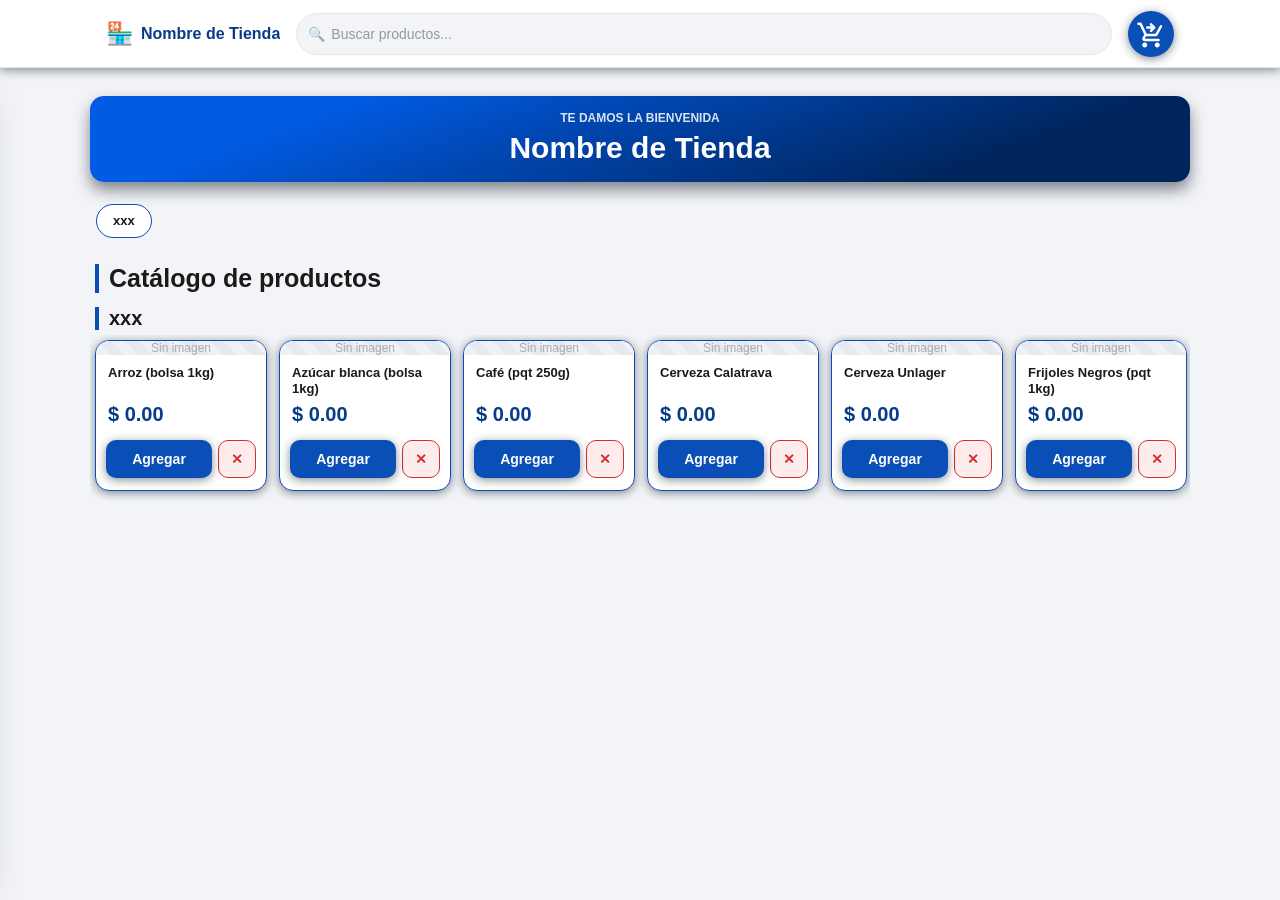
==== commit 28c5b1d3: "Add files via upload" ====
--- a/index.html
+++ b/index.html
@@ -53,7 +53,17 @@
   <div class="store-hero">
     <p class="store-hero-eyebrow">Te damos la bienvenida</p>
     <h1 class="store-hero-title">Nombre de Tienda</h1>
-    <p class="store-hero-subtitle">Calidad garantizada y entrega rápida.</p>
+  </div>
+
+  <div class="chips-wrap">
+    <div id="category-chips" class="category-chips"></div>
+  </div>
+
+  <div id="popular-wrap" class="popular-wrap">
+    <div class="section-heading">
+      <h2>Populares</h2>
+    </div>
+    <div id="popular-container" class="popular-row"></div>
   </div>
 
   <div class="section-heading">
@@ -91,6 +101,37 @@
       <footer class="modal-footer">
         <button id="cart-add" class="btn btn-primary">Añadir</button>
         <button id="cart-cancel" class="btn">Cerrar</button>
+      </footer>
+    </div>
+  </div>
+
+  <!-- Modal de detalle de producto -->
+  <div id="detail-modal" class="modal-hidden" aria-hidden="true">
+    <div class="modal-backdrop" id="detail-backdrop"></div>
+    <div class="modal-card detail-card" role="dialog" aria-modal="true" aria-labelledby="detail-title">
+      <header class="modal-header">
+        <h3 id="detail-title">Detalle del producto</h3>
+        <button id="detail-close" class="modal-close" aria-label="Cerrar">✕</button>
+      </header>
+
+      <div class="modal-body">
+        <div class="detail-image-wrapper-outer">
+          <div class="detail-image-wrapper">
+            <img id="detail-item-image" src="" alt="" class="detail-item-image">
+            <div id="detail-item-image-placeholder" class="image-placeholder">Sin imagen</div>
+          </div>
+        </div>
+
+        <div class="detail-item-name" id="detail-item-name"></div>
+        <div class="detail-item-description" id="detail-item-description"></div>
+      </div>
+
+      <footer class="modal-footer detail-footer">
+        <button id="detail-add" class="card-btn-add" aria-label="Añadir al carrito">
+          <span>Agregar</span>
+          <span id="detail-badge" class="product-badge" style="display:none;">0</span>
+        </button>
+        <button id="detail-remove" class="card-btn-remove" aria-label="Quitar del carrito">✕</button>
       </footer>
     </div>
   </div>
@@ -208,4 +249,4 @@
   <script type="module" src="app.js"></script>
 </body>
 
-</html>
+</html>
--- a/styles.css
+++ b/styles.css
@@ -29,7 +29,6 @@
 
 body {
   background-color: var(--bg);
-  background-image: radial-gradient(circle at 15% 0%, #e6edfb 0%, transparent 45%);
   padding: 96px 16px 40px;
 }
 
@@ -168,9 +167,9 @@
 .store-hero {
   max-width: 1100px;
   margin: 0 auto 20px;
-  padding: 28px 24px;
+  padding: 15px 15px;
   border-radius: var(--radius);
-  background: linear-gradient(135deg, var(--accent) 0%, var(--accent-dark) 100%);
+  background: linear-gradient(160deg, #015be4 20%, #00255d 80%);
   color: #fff;
   box-shadow: var(--shadow-md);
   text-align: center;
@@ -183,30 +182,131 @@
   opacity: 0.85;
 }
 .store-hero-title {
-  margin: 0 0 8px;
-  font-size: 24px;
+  margin: 0;
+  font-size: 30px;
   font-weight: 800;
   line-height: 1.25;
-}
-.store-hero-subtitle {
-  margin: 0;
-  font-size: 14px;
-  opacity: 0.92;
-  line-height: 1.5;
 }
 
 .section-heading {
   max-width: 1100px;
   margin: 0 auto 14px;
-  padding: 0 4px;
+  padding: 0 5px;
 }
 .section-heading h2 {
   margin: 0;
-  font-size: 18px;
+  font-size: 25px;
   font-weight: 800;
   color: var(--muted);
   border-left: 4px solid var(--accent);
   padding-left: 10px;
+}
+
+/* ── Category chips ───────────────────────────────────────────────── */
+.chips-wrap {
+  max-width: 1100px;
+  margin: 0 auto 20px;
+  padding: 0 4px;
+}
+.category-chips {
+  display: flex;
+  gap: 8px;
+  overflow-x: auto;
+  padding: 2px 2px 6px;
+  scrollbar-width: none;
+}
+.category-chips::-webkit-scrollbar {
+  display: none;
+}
+.category-chip {
+  flex: 0 0 auto;
+  height: 34px;
+  padding: 0 16px;
+  border-radius: 999px;
+  border: 1px solid var(--accent);
+  background: var(--card);
+  color: var(--muted);
+  font-size: 13px;
+  font-weight: 700;
+  white-space: nowrap;
+  cursor: default;
+  transition: background 0.15s ease, color 0.15s ease, border-color 0.15s ease, box-shadow 0.15s ease;
+}
+
+.category-chip.active {
+  background: var(--accent);
+  border-color: var(--accent);
+  color: #fff;
+  box-shadow: var(--shadow-sm);
+}
+
+/* ── Popular products row ─────────────────────────────────────────── */
+.popular-wrap {
+  max-width: 1100px;
+  margin: 0 auto 26px;
+}
+.popular-row {
+  display: flex;
+  gap: 12px;
+  overflow-x: auto;
+  padding: 5px 5px 10px;
+  align-items: flex-start;
+}
+.popular-row .product-card {
+  flex: 0 0 auto;
+}
+
+.popular-badge {
+  position: absolute;
+  top: 8px;
+  left: 8px;
+  padding: 4px 10px;
+  border-radius: 999px;
+  background: linear-gradient(160deg, #015be4 20%, #00255d 80%);
+  color: #fff;
+  font-size: 11px;
+  font-weight: 800;
+  box-shadow: var(--shadow-sm);
+  z-index: 2;
+}
+
+.rebaja-badge {
+  position: absolute;
+  bottom: 8px;
+  right: 8px;
+  padding: 4px 10px;
+  border-radius: 999px;
+  background: linear-gradient(160deg, #ff5252 20%, #8c0d0d 80%);
+  color: #fff;
+  font-size: 11px;
+  font-weight: 800;
+  box-shadow: var(--shadow-sm);
+  z-index: 2;
+}
+
+/* ── Category groups (catalog grouped by category) ───────────────── */
+.category-group {
+  margin: 0 0 15px;
+}
+.category-group-title {
+  max-width: 1100px;
+  font-size: 20px;
+  font-weight: 800;
+  color: var(--muted);
+  border-left: 4px solid var(--accent);
+  padding-left: 10px;
+  margin: 0 0 5px 5px;
+}
+.category-group-grid {
+  display: flex;
+  padding: 5px 5px 10px;
+  gap: 12px;
+  overflow-x: auto;
+  align-items: flex-start;
+}
+
+.category-group-grid .product-card {
+  flex: 0 0 auto;
 }
 
 /* ── Sidebar cart ─────────────────────────────────────────────────── */
@@ -382,10 +482,10 @@
   max-width: 1100px;
   margin: 0 auto;
   display: flex;
-  flex-wrap: wrap;
-  gap: 18px;
-  justify-content: center;
-  align-items: flex-start;
+  overflow-x: auto;
+  flex-direction: column;
+  gap: 4px;
+  padding-bottom: 15px;
 }
 
 .load-error {
@@ -410,20 +510,16 @@
   overflow: hidden;
   transition: transform 0.2s ease, box-shadow 0.2s ease, border-color 0.2s ease;
 }
-.product-card:hover {
-  transform: translateY(-4px);
-  box-shadow: var(--shadow-md);
-  border-color: var(--accent);
-}
 
 /* Image */
 .product-card-img-wrap {
   width: 100%;
-  height: 150px;
+  height: 100%;
   overflow: hidden;
   background: #eef1f5;
   flex-shrink: 0;
   position: relative;
+  cursor: default;
 }
 .product-card-img {
   width: 100%;
@@ -458,9 +554,21 @@
   min-height: 34px;
 }
 .product-card-price {
+  font-size: 20px;
+  font-weight: 800;
+  color: var(--accent-dark);
+}
+.product-card-price-wrap {
+  display: flex;
+  align-items: baseline;
+  gap: 6px;
+  flex-wrap: wrap;
+}
+.product-card-price-old {
   font-size: 15px;
-  font-weight: 800;
-  color: var(--accent-dark);
+  font-weight: 600;
+  color: var(--danger);
+  text-decoration: line-through;
 }
 
 /* Card action row */
@@ -495,6 +603,20 @@
 }
 .card-btn-add:active {
   transform: scale(0.92);
+}
+
+/* Botón "Agregar" cuando el producto está agotado: mismo estilo que el botón ✕ */
+.card-btn-add.card-btn-unavailable,
+.card-btn-add.card-btn-unavailable:hover,
+.card-btn-add.card-btn-unavailable:disabled {
+  background: #fdeceb;
+  color: var(--danger);
+  border: 1px solid var(--danger);
+  cursor: default;
+  box-shadow: 0 0 0px #000;
+}
+.card-btn-add.card-btn-unavailable:active {
+  transform: none;
 }
 
 /* Badge on cart icon */
@@ -712,6 +834,64 @@
   font-size: 16px;
   color: var(--muted);
   text-align: center;
+}
+
+/* Modal de detalle de producto */
+#detail-modal {
+  position: fixed;
+  inset: 0;
+  display: flex;
+  align-items: center;
+  justify-content: center;
+  z-index: 90;
+}
+.detail-card {
+  width: min(560px, 96%);
+}
+.detail-image-wrapper-outer {
+  display: flex;
+  justify-content: center;
+}
+.detail-image-wrapper {
+  width: 500px;
+  height: auto;
+  max-width: 100%;
+  aspect-ratio: 1 / 1;
+  border-radius: 12px;
+  overflow: hidden;
+  background: #eef1f5;
+  display: flex;
+  align-items: center;
+  justify-content: center;
+  border: 1px solid var(--border);
+}
+.detail-item-image {
+  width: 100%;
+  height: 100%;
+  object-fit: cover;
+  display: none;
+}
+.detail-item-name {
+  font-weight: 800;
+  font-size: 18px;
+  color: var(--muted);
+  text-align: center;
+}
+.detail-item-description {
+  font-size: 14px;
+  color: var(--text-soft);
+  text-align: center;
+  line-height: 1.5;
+}
+.detail-footer {
+  justify-content: center;
+}
+.detail-footer .card-btn-add {
+  flex: none;
+  width: 60%;
+}
+.detail-footer .card-btn-remove {
+  width: 38px;
 }
 .counter-row {
   display: flex;
@@ -889,16 +1069,15 @@
     width: calc(100% - 10px);
   }
   .store-hero {
-    padding: 22px 16px;
+    padding: 15px 15px;
   }
   .store-hero-title {
-    font-size: 20px;
+    font-size: 30px;
   }
   .product-card {
     width: 45%;
   }
-  .product-card-img-wrap {
-    height: 100%;
-    width: 100%;
-  }
-}
+  .popular-row .product-card {
+    width: 45%;
+  }
+}
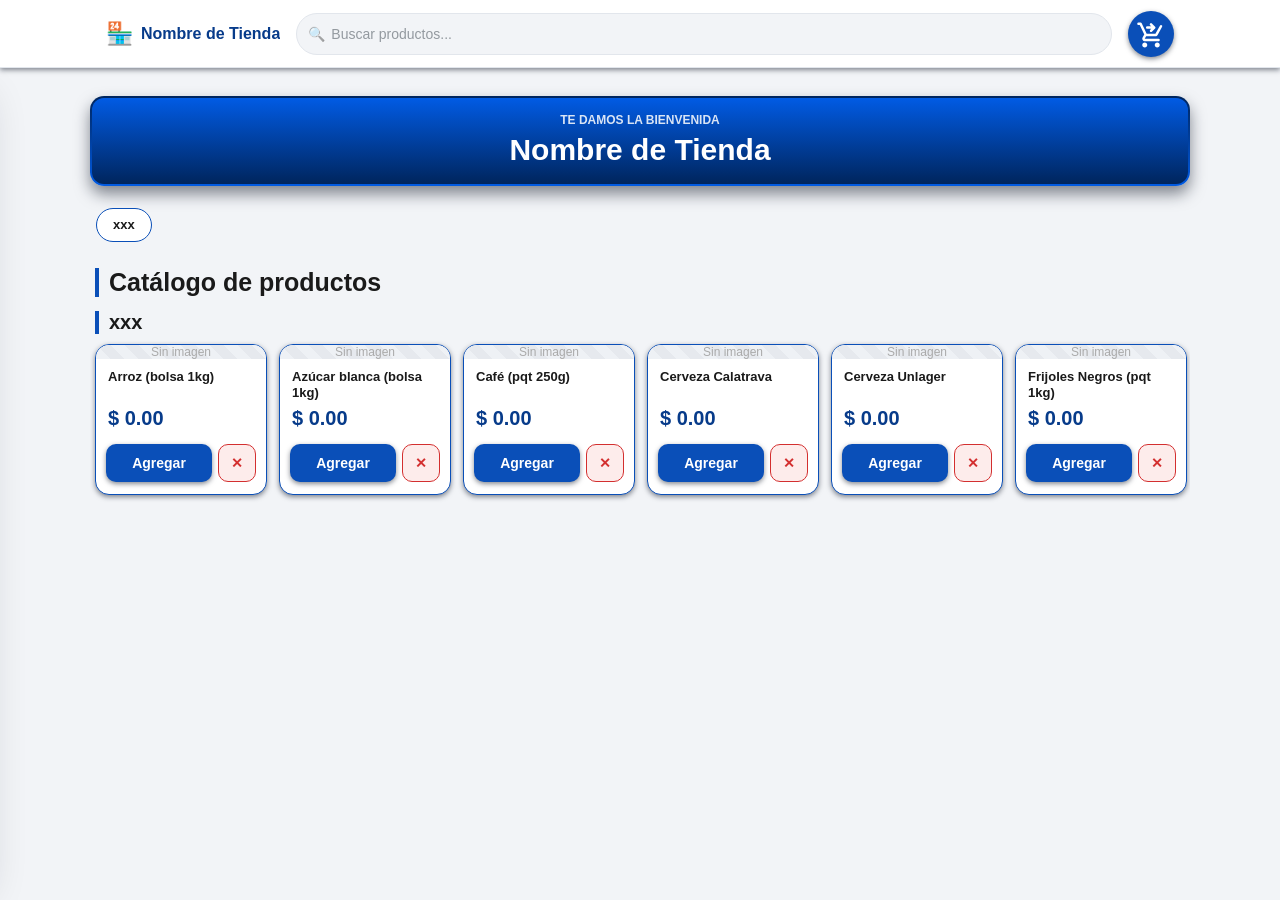
==== commit 8ecbe754: "Add files via upload" ====
--- a/index.html
+++ b/index.html
@@ -231,7 +231,7 @@
   <div id="confirm-modal" class="modal-hidden" aria-hidden="true">
     <div class="modal-card confirm-card" role="dialog" aria-modal="true" aria-labelledby="confirm-title">
       <div class="confirm-body">
-        <p class="confirm-message">‼️AVISO IMPORTANTE‼️<br>Es posible que algunos de los productos que ha pedido no se encuentren disponibles. Usted solo pagará por los que reciba.</p>
+        <p class="confirm-message">‼️AVISO IMPORTANTE‼️<br><br>Es posible que algunos de los productos que ha pedido no se encuentren disponibles. Usted solo pagará por los que reciba.</p>
         <p class="confirm-question">¿Desea continuar?</p>
       </div>
       <footer class="modal-footer">
--- a/styles.css
+++ b/styles.css
@@ -11,7 +11,7 @@
   --gap: 12px;
   --pad: 16px;
   --radius: 14px;
-  --shadow-sm: 0 2px 10px rgba(16, 24, 40, 0.5);
+  --shadow-sm: 0 2px 5px rgba(16, 24, 40, 0.5);
   --shadow-md: 0 8px 15px rgba(16, 24, 40, 0.5);
   --shadow-lg: 0 16px 40px rgba(16, 24, 40, 0.16);
   font-family: -apple-system, "Segoe UI", Roboto, "Helvetica Neue", Arial, sans-serif;
@@ -167,13 +167,21 @@
 .store-hero {
   max-width: 1100px;
   margin: 0 auto 20px;
-  padding: 15px 15px;
+  padding: 15px;
   border-radius: var(--radius);
-  background: linear-gradient(160deg, #015be4 20%, #00255d 80%);
+  border: 2px solid transparent;
+  background:
+    /* Fondo interno */
+    linear-gradient(180deg, #015be4 0%, #00255d 100%) padding-box,
+
+    /* Borde (gradiente invertido) */
+    linear-gradient(180deg, #00255d 0%, #015be4 100%) border-box;
+
   color: #fff;
   box-shadow: var(--shadow-md);
   text-align: center;
 }
+
 .store-hero-eyebrow {
   margin: 0 0 4px;
   font-size: 12px;
@@ -266,7 +274,6 @@
   color: #fff;
   font-size: 11px;
   font-weight: 800;
-  box-shadow: var(--shadow-sm);
   z-index: 2;
 }
 
@@ -280,7 +287,6 @@
   color: #fff;
   font-size: 11px;
   font-weight: 800;
-  box-shadow: var(--shadow-sm);
   z-index: 2;
 }
 
@@ -736,14 +742,14 @@
   position: relative;
   background: var(--card);
   border-radius: 16px;
-  border: 1px solid var(--border);
+  border: 1px solid var(--accent);
   width: min(420px, 92%);
   padding: 16px 18px;
   z-index: 90;
   display: flex;
   flex-direction: column;
   gap: 12px;
-  box-shadow: var(--shadow-lg);
+  box-shadow: var(--shadow-sm);
   animation: zoomFadeIn 220ms cubic-bezier(0.34, 1.3, 0.64, 1) both;
 }
 .modal-exiting .modal-card {
@@ -1036,6 +1042,7 @@
   left: 50%;
   bottom: 24px;
   transform: translateX(-50%) translateY(0);
+  width: max-content;
   max-width: 90%;
   background: var(--danger);
   color: #fff;
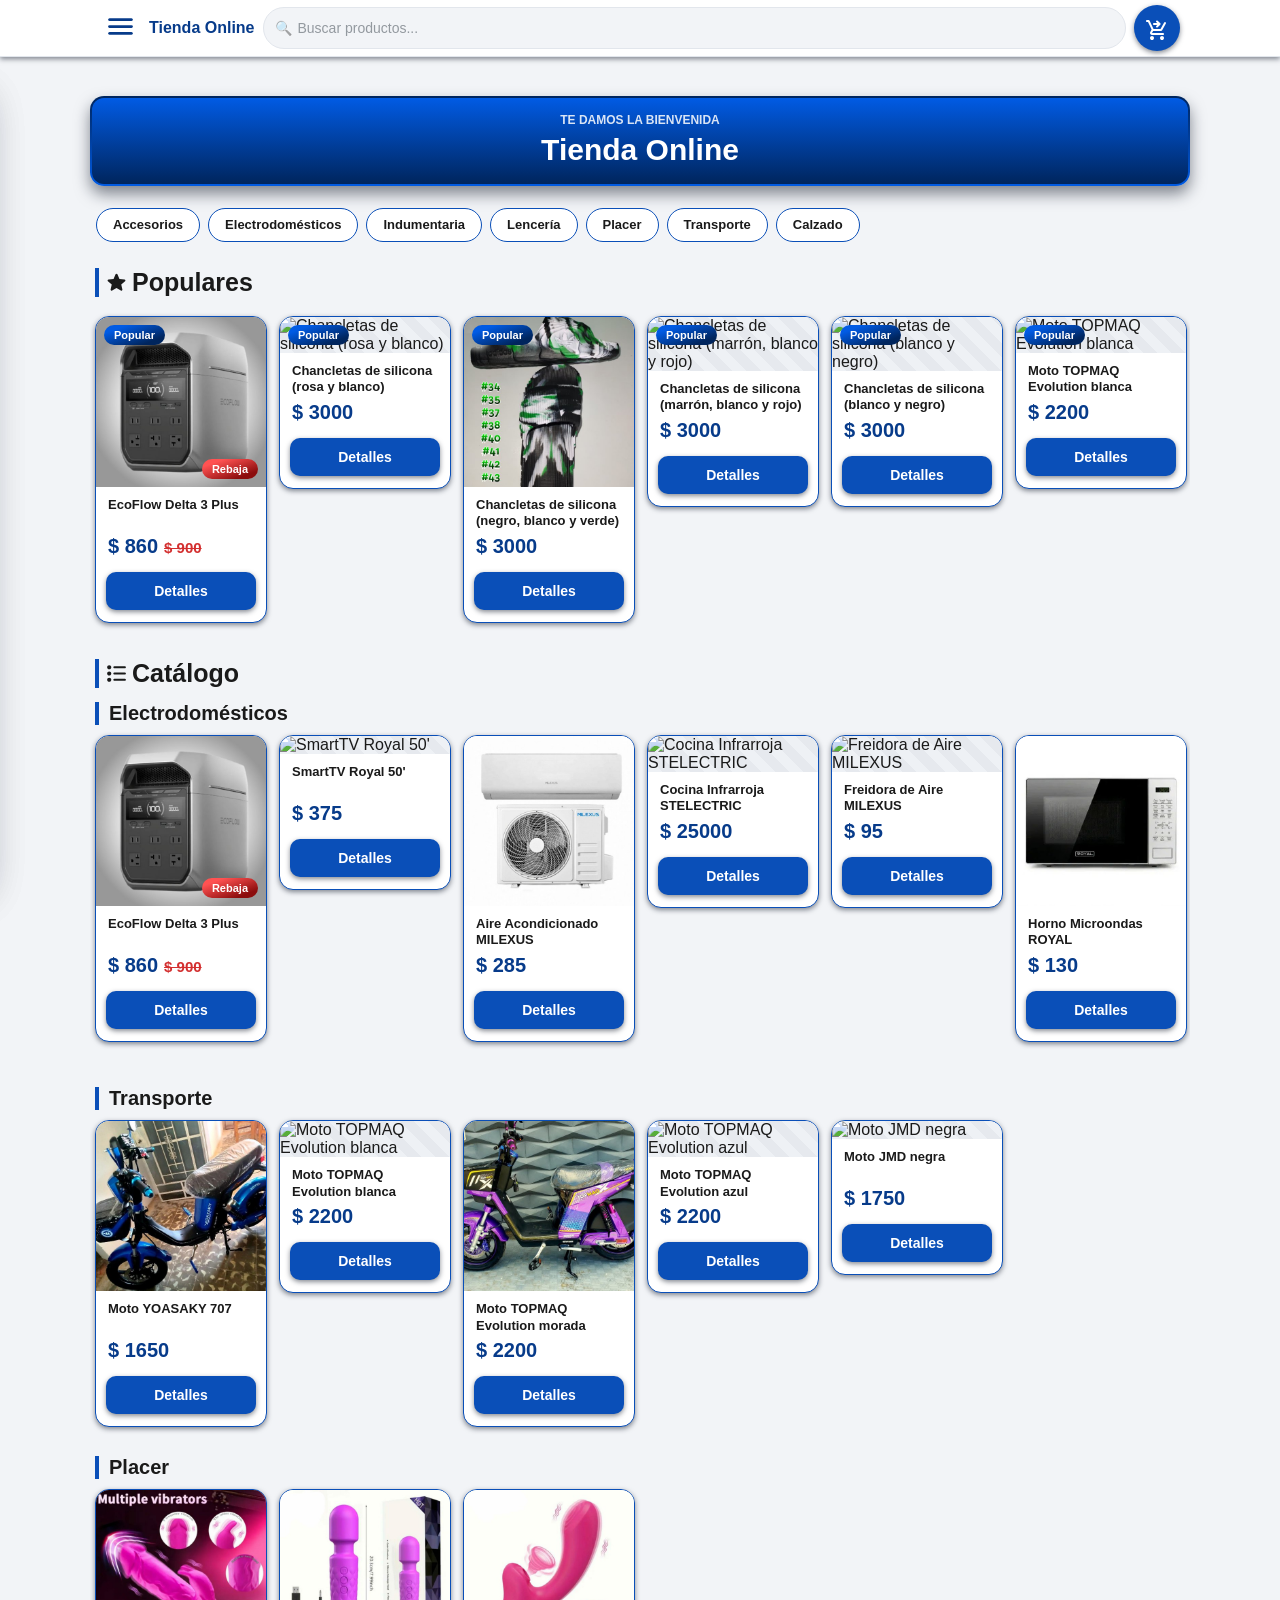
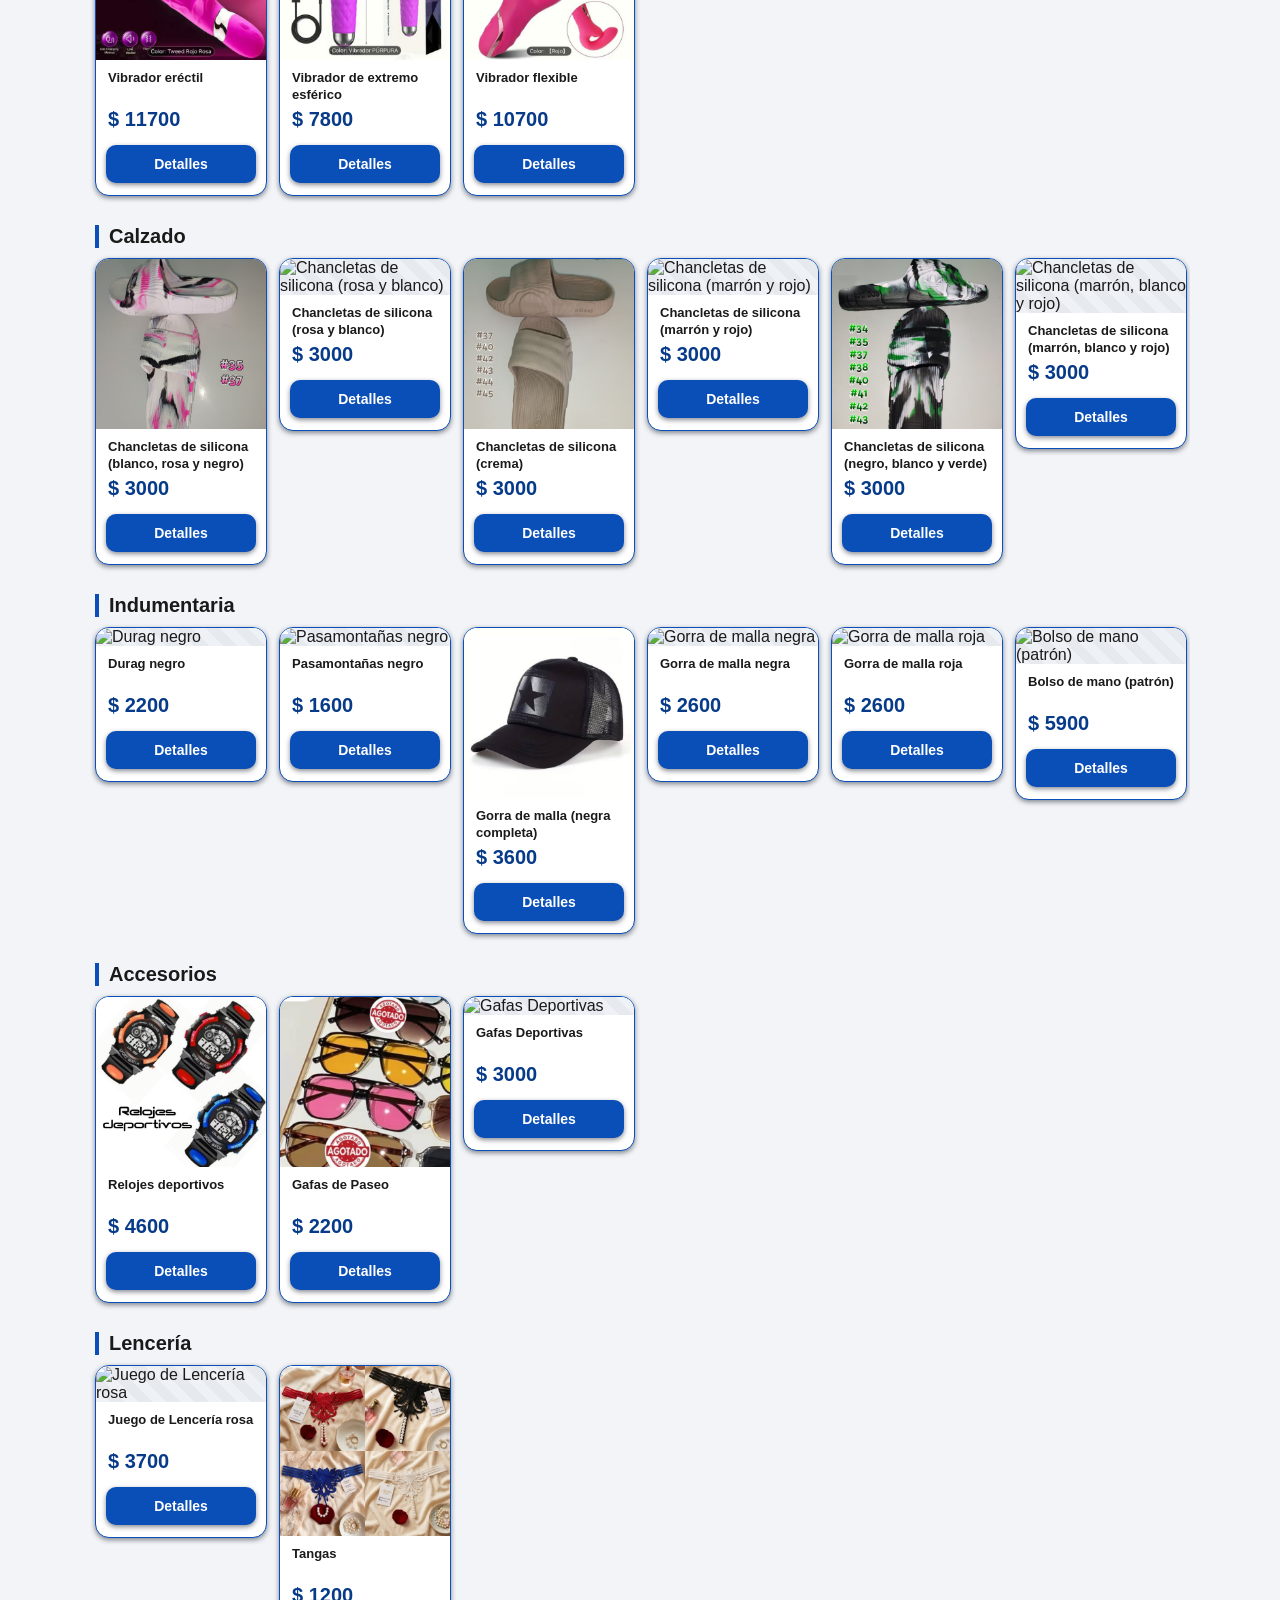
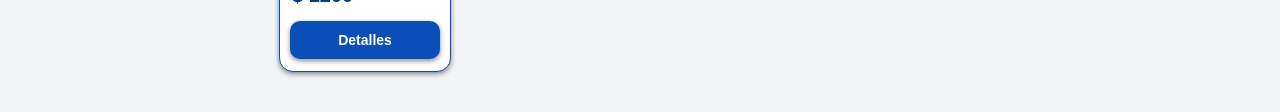
==== commit fd3c06f0: "Add files via upload" ====
--- a/index.html
+++ b/index.html
@@ -1,17 +1,22 @@
-<!doctype html>
+<!DOCTYPE html>
 <html lang="es">
 <head>
   <meta charset="utf-8" />
   <meta name="viewport" content="width=device-width,initial-scale=1,viewport-fit=cover" />
   <link rel="stylesheet" href="styles.css" />
-  <title>Nombre de Tienda</title>
+  <title>Tienda Online</title>
 </head>
 <body>
   <header id="app-header">
     <div class="header-inner">
       <div class="brand">
-        <span class="brand-icon" aria-hidden="true">🏪</span>
-        <span class="brand-name">Nombre de Tienda</span>
+        <button id="info-toggle" class="brand-icon-btn" aria-label="Abrir menú">
+          <span class="brand-icon" aria-hidden="true"><svg xmlns="http://www.w3.org/2000/svg" width="1.5em" height="1.5em" viewBox="0 0 24 24">
+            <path fill="currentColor" d="M4 18q-.425 0-.712-.288T3 17t.288-.712T4 16h16q.425 0 .713.288T21 17t-.288.713T20 18zm0-5q-.425 0-.712-.288T3 12t.288-.712T4 11h16q.425 0 .713.288T21 12t-.288.713T20 13zm0-5q-.425 0-.712-.288T3 7t.288-.712T4 6h16q.425 0 .713.288T21 7t-.288.713T20 8z" />
+          </svg>
+          </span>
+        </button>
+        <span class="brand-name">Tienda Online</span>
       </div>
 
       <div class="search-wrap">
@@ -20,11 +25,7 @@
       </div>
 
       <button id="cart-toggle" aria-label="Abrir carrito">
-        <span class="cart-icon" aria-hidden="true"><svg xmlns="http://www.w3.org/2000/svg" width="30" height="30" viewBox="0 0 24 24">
-	<path d="M0 0h24v24H0z" fill="none" />
-	<path fill="currentColor" d="M5.588 21.413Q5 20.825 5 20t.588-1.412T7 18t1.413.588T9 20t-.587 1.413T7 22t-1.412-.587m10 0Q15 20.825 15 20t.588-1.412T17 18t1.413.588T19 20t-.587 1.413T17 22t-1.412-.587M3 4H2q-.425 0-.712-.288T1 3t.288-.712T2 2h1.65q.275 0 .525.15t.375.425L8.525 11h7l3.625-6.5q.125-.25.35-.375T20 4q.575 0 .863.488t.012.987L17.3 11.95q-.275.5-.737.775T15.55 13H8.1L7 15h11q.425 0 .713.288T19 16t-.288.713T18 17H7q-1.125 0-1.713-.975T5.25 14.05L6.6 11.6zm9.175 3H9q-.425 0-.712-.288T8 6t.288-.712T9 5h3.175l-.9-.9q-.3-.3-.288-.7t.313-.7q.3-.275.7-.288t.7.288l2.6 2.6q.3.3.3.7t-.3.7l-2.6 2.6q-.275.275-.687.288T11.3 9.3q-.275-.275-.275-.7t.275-.7z" />
-</svg>
-</span>
+        <span class="cart-icon" aria-hidden="true"><svg xmlns="http://www.w3.org/2000/svg" width="24" height="24" viewBox="0 0 24 24"><path d="M0 0h24v24H0z" fill="none" /><path fill="currentColor" d="M5.588 21.413Q5 20.825 5 20t.588-1.412T7 18t1.413.588T9 20t-.587 1.413T7 22t-1.412-.587m10 0Q15 20.825 15 20t.588-1.412T17 18t1.413.588T19 20t-.587 1.413T17 22t-1.412-.587M3 4H2q-.425 0-.712-.288T1 3t.288-.712T2 2h1.65q.275 0 .525.15t.375.425L8.525 11h7l3.625-6.5q.125-.25.35-.375T20 4q.575 0 .863.488t.012.987L17.3 11.95q-.275.5-.737.775T15.55 13H8.1L7 15h11q.425 0 .713.288T19 16t-.288.713T18 17H7q-1.125 0-1.713-.975T5.25 14.05L6.6 11.6zm9.175 3H9q-.425 0-.712-.288T8 6t.288-.712T9 5h3.175l-.9-.9q-.3-.3-.288-.7t.313-.7q.3-.275.7-.288t.7.288l2.6 2.6q.3.3.3.7t-.3.7l-2.6 2.6q-.275.275-.687.288T11.3 9.3q-.275-.275-.275-.7t.275-.7z" /></svg></span>
         <span id="cart-badge" class="cart-badge" aria-hidden="true">0</span>
       </button>
     </div>
@@ -50,9 +51,19 @@
     </footer>
   </aside>
 
+  <!-- Left sidebar info (menú) -->
+  <aside id="info-sidebar" aria-hidden="true">
+    <header class="cart-header">
+      <h3>Información</h3>
+    </header>
+    <div class="cart-body info-body">
+      <div id="info-content" class="info-content"></div>
+    </div>
+  </aside>
+
   <div class="store-hero">
     <p class="store-hero-eyebrow">Te damos la bienvenida</p>
-    <h1 class="store-hero-title">Nombre de Tienda</h1>
+    <h1 class="store-hero-title">Tienda Online</h1>
   </div>
 
   <div class="chips-wrap">
@@ -61,13 +72,19 @@
 
   <div id="popular-wrap" class="popular-wrap">
     <div class="section-heading">
-      <h2>Populares</h2>
+      <h2><svg xmlns="http://www.w3.org/2000/svg" width="1em" height="1em" viewBox="0 0 24 24">
+        <path fill="currentColor" d="m12 17.275l-4.15 2.5q-.275.175-.575.15t-.525-.2t-.35-.437t-.05-.588l1.1-4.725L3.775 10.8q-.25-.225-.312-.513t.037-.562t.3-.45t.55-.225l4.85-.425l1.875-4.45q.125-.3.388-.45t.537-.15t.537.15t.388.45l1.875 4.45l4.85.425q.35.05.55.225t.3.45t.038.563t-.313.512l-3.675 3.175l1.1 4.725q.075.325-.05.588t-.35.437t-.525.2t-.575-.15z" />
+      </svg>Populares
+      </h2>
     </div>
     <div id="popular-container" class="popular-row"></div>
   </div>
 
   <div class="section-heading">
-    <h2>Catálogo de productos</h2>
+    <h2><svg xmlns="http://www.w3.org/2000/svg" width="1em" height="1em" viewBox="0 0 24 24">
+      <path fill="currentColor" d="M10 19q-.425 0-.712-.288T9 18t.288-.712T10 17h10q.425 0 .713.288T21 18t-.288.713T20 19zm0-6q-.425 0-.712-.288T9 12t.288-.712T10 11h10q.425 0 .713.288T21 12t-.288.713T20 13zm0-6q-.425 0-.712-.288T9 6t.288-.712T10 5h10q.425 0 .713.288T21 6t-.288.713T20 7zM5 20q-.825 0-1.412-.587T3 18t.588-1.412T5 16t1.413.588T7 18t-.587 1.413T5 20m0-6q-.825 0-1.412-.587T3 12t.588-1.412T5 10t1.413.588T7 12t-.587 1.413T5 14M3.588 7.413Q3 6.825 3 6t.588-1.412T5 4t1.413.588T7 6t-.587 1.413T5 8t-1.412-.587" />
+    </svg>Catálogo
+    </h2>
   </div>
 
   <main id="menu-container" aria-live="polite"></main>
@@ -191,8 +208,17 @@
           </div>
 
           <div class="form-row">
-            <label for="cust-address">Dirección (sólo si pide domicilio)</label>
-            <input type="text" name="Direccion" id="cust-address" autocomplete="street-address" placeholder="Por favor, especifique bien su dirección" disabled />
+            <label for="cust-address">Dirección (toque el botón para incluir su ubicación)</label>
+            <div class="location-input-row">
+              <input type="text" name="Direccion" id="cust-address" autocomplete="street-address" placeholder="Por favor, especifique bien su dirección" disabled />
+              <button type="button" id="location-btn" class="location-btn" aria-label="Compartir ubicación"><svg xmlns="http://www.w3.org/2000/svg" viewBox="0 0 24 24" class="location-btn-icon"><path fill="currentColor" d="M11.3 21.2q-.35-.125-.625-.375Q9.05 19.325 7.8 17.9t-2.087-2.762t-1.275-2.575T4 10.2q0-2.575 1.3-4.625t3.675-3q.65-.275 1.438-.425t1.562-.175q.425 0 .713.275t.287.7t-.288.738t-.712.312q-.6 0-1.175.113t-1.15.337q-1.75.725-2.7 2.3T6 10.2q0 1.775 1.475 4.063T12 19.35q1.525-1.4 2.65-2.662t1.875-2.413q.5-.775.875-1.588T17.925 11q.1-.575.437-.8t.713-.175t.637.3t.213.675q-.2 1.55-.888 2.913t-1.612 2.612q-1.075 1.425-2.212 2.538t-1.888 1.762q-.275.25-.625.375t-.7.125t-.7-.125m2.113-9.787Q14 10.825 14 10t-.587-1.412T12 8t-1.412.588T10 10t.588 1.413T12 12t1.413-.587M18 5v2q0 .425.288.713T19 8t.713-.288T20 7V5h2q.425 0 .713-.288T23 4t-.288-.712T22 3h-2V1q0-.425-.288-.712T19 0t-.712.288T18 1v2h-2q-.425 0-.712.288T15 4t.288.713T16 5z"/></svg></button>
+            </div>
+            <input type="hidden" name="Ubicacion" id="cust-location" />
+          </div>
+
+          <div class="form-row">
+            <label for="cust-details">Detalles (opcional)</label>
+            <textarea name="Detalles" id="cust-details" rows="3" placeholder="Escriba en detalle la variante (si existe) del producto que desea, como por ejemplo color o tamaño"></textarea>
           </div>
 
           <div class="form-row">
@@ -231,7 +257,7 @@
   <div id="confirm-modal" class="modal-hidden" aria-hidden="true">
     <div class="modal-card confirm-card" role="dialog" aria-modal="true" aria-labelledby="confirm-title">
       <div class="confirm-body">
-        <p class="confirm-message">‼️AVISO IMPORTANTE‼️<br><br>Es posible que algunos de los productos que ha pedido no se encuentren disponibles. Usted solo pagará por los que reciba.</p>
+        <p class="confirm-message">‼️AVISO IMPORTANTE‼️<br><br>Antes de hacer su pedido, por favor, es importante que lea la información del menú superior izquierdo si aún no lo ha hecho.</p>
         <p class="confirm-question">¿Desea continuar?</p>
       </div>
       <footer class="modal-footer">
--- a/styles.css
+++ b/styles.css
@@ -7,6 +7,7 @@
   --accent-dark: #073b8a;
   --accent-light: #eaf1fd;
   --danger: #d32f2f;
+  --success: #9cd89f;
   --border: #e2e6ec;
   --gap: 12px;
   --pad: 16px;
@@ -38,7 +39,7 @@
   top: 0;
   left: 0;
   right: 0;
-  height: 68px;
+  height: min-content;
   display: flex;
   align-items: center;
   background: var(--card);
@@ -53,8 +54,8 @@
   height: 100%;
   display: flex;
   align-items: center;
-  gap: 16px;
-  padding: 0 16px;
+  gap: 8px;
+  padding: 5px 10px;
 }
 
 .brand {
@@ -62,10 +63,28 @@
   align-items: center;
   gap: 8px;
   flex-shrink: 0;
+}
+.brand-icon-btn {
+  border: none;
+  background: transparent;
+  padding: 4px;
+  display: inline-flex;
+  align-items: center;
+  justify-content: center;
+  cursor: default;
+  border-radius: 8px;
+  transition: background 0.15s ease;
+}
+.brand-icon-btn:hover {
+  background: var(--accent-light);
+}
+.brand-icon-btn:active {
+  transform: scale(0.9);
 }
 .brand-icon {
   font-size: 22px;
   line-height: 1;
+  color: var(--accent-dark);
 }
 .brand-name {
   font-size: 16px;
@@ -202,12 +221,20 @@
   padding: 0 5px;
 }
 .section-heading h2 {
+  display: flex;
+  align-items: center;
   margin: 0;
   font-size: 25px;
   font-weight: 800;
   color: var(--muted);
   border-left: 4px solid var(--accent);
   padding-left: 10px;
+}
+.section-heading h2 svg {
+  display: block;
+  flex-shrink: 0;
+  margin-right: 3px;
+  margin-left: -5px
 }
 
 /* ── Category chips ───────────────────────────────────────────────── */
@@ -337,6 +364,45 @@
   transform: translateX(0);
 }
 
+/* ── Sidebar info (menú) ──────────────────────────────────────────── */
+#info-sidebar {
+  position: fixed;
+  top: 78px;
+  left: 0;
+  width: 320px;
+  height: calc(100% - 98px);
+  background: var(--card);
+  border: 1px solid var(--border);
+  border-radius: 0 var(--radius) var(--radius) 0;
+  box-shadow: var(--shadow-lg);
+  display: flex;
+  flex-direction: column;
+  overflow: hidden;
+  transform: translateX(-104%);
+  transition: transform 400ms cubic-bezier(0.22, 1, 0.36, 1);
+  z-index: 95;
+}
+body.info-open #info-sidebar {
+  transform: translateX(0);
+}
+#info-sidebar .cart-header {
+  display: flex;
+  align-items: center;
+  justify-content: space-between;
+}
+.cart-body.info-body {
+  padding: 0 12px 12px;
+  overflow: auto;
+}
+.info-content {
+  padding: 0 14px;
+}
+.info-content .load-error {
+  font-size: 13px;
+  color: var(--danger);
+  padding: 12px 4px;
+}
+
 .cart-header {
   padding: 16px 18px;
   border-bottom: 1px solid var(--border);
@@ -522,7 +588,7 @@
   width: 100%;
   height: 100%;
   overflow: hidden;
-  background: #eef1f5;
+  background: repeating-linear-gradient(45deg, #eef1f5, #eef1f5 10px, #e6e9ee 10px, #e6e9ee 20px);
   flex-shrink: 0;
   position: relative;
   cursor: default;
@@ -541,7 +607,6 @@
   justify-content: center;
   color: #aaa;
   font-size: 12px;
-  background: repeating-linear-gradient(45deg, #eef1f5, #eef1f5 10px, #e6e9ee 10px, #e6e9ee 20px);
 }
 
 /* Text body */
@@ -623,6 +688,30 @@
 }
 .card-btn-add.card-btn-unavailable:active {
   transform: none;
+}
+
+/* Details button (único botón de la tarjeta, abre el modal de detalle) */
+.card-btn-details {
+  flex: 1;
+  height: 38px;
+  border-radius: 10px;
+  border: none;
+  background: var(--accent);
+  color: #fff;
+  font-size: 14px;
+  font-weight: 700;
+  display: flex;
+  align-items: center;
+  justify-content: center;
+  cursor: default;
+  transition: transform 0.15s ease, background 0.15s ease;
+  box-shadow: var(--shadow-sm);
+}
+.card-btn-details:hover {
+  background: var(--accent-dark);
+}
+.card-btn-details:active {
+  transform: scale(0.92);
 }
 
 /* Badge on cart icon */
@@ -764,7 +853,7 @@
   display: flex;
   align-items: center;
   justify-content: space-between;
-  padding-bottom: 10px;
+  padding-bottom: 5px;
   border-bottom: 1px solid var(--border);
 }
 .modal-header h3 {
@@ -789,7 +878,7 @@
   background: #e6e9ee;
 }
 .modal-body {
-  padding: 6px 0;
+  padding: 0px 0;
   display: flex;
   flex-direction: column;
   gap: 14px;
@@ -865,7 +954,7 @@
   aspect-ratio: 1 / 1;
   border-radius: 12px;
   overflow: hidden;
-  background: #eef1f5;
+  background: repeating-linear-gradient(45deg, #eef1f5, #eef1f5 10px, #e6e9ee 10px, #e6e9ee 20px);
   display: flex;
   align-items: center;
   justify-content: center;
@@ -885,9 +974,10 @@
 }
 .detail-item-description {
   font-size: 14px;
-  color: var(--text-soft);
-  text-align: center;
-  line-height: 1.5;
+  color: #000000;
+  text-align: left;
+  line-height: 1.3;
+  white-space: pre-line;
 }
 .detail-footer {
   justify-content: center;
@@ -963,6 +1053,7 @@
   background: var(--bg);
   color: var(--muted);
   font-size: 14px;
+  font-family: -apple-system, "Segoe UI", Roboto, "Helvetica Neue", Arial, sans-serif;
   transition: border-color 0.15s ease, background 0.15s ease, box-shadow 0.15s ease;
 }
 .form-row input:focus,
@@ -976,6 +1067,52 @@
 .form-inline-row {
   display: flex;
   gap: 8px;
+}
+
+.location-input-row {
+  display: flex;
+  gap: 8px;
+  align-items: stretch;
+}
+.location-input-row input[type="text"] {
+  flex: 1;
+  min-width: 0;
+}
+.location-btn {
+  flex-shrink: 0;
+  width: 42px;
+  border-radius: 10px;
+  border: 1px solid var(--border);
+  background: var(--card);
+  font-size: 18px;
+  display: flex;
+  align-items: center;
+  justify-content: center;
+  cursor: default;
+  transition: 0.15s;
+}
+.location-btn-icon {
+  width: 24px;
+  height: 24px;
+  color: var(--text, #333);
+}
+.location-btn.location-btn--success .location-btn-icon {
+  color: #333;
+}
+.location-btn:hover {
+  background: var(--accent-light);
+  border-color: var(--accent);
+}
+.location-btn:active {
+  transform: scale(0.88);
+}
+.location-btn:disabled {
+  opacity: 0.6;
+}
+.location-btn.location-btn--success {
+  background: var(--success);
+  border-color: var(--success);
+  color: #fff;
 }
 
 .radio-group {
@@ -1061,11 +1198,15 @@
   transform: translateX(-50%) translateY(12px);
   pointer-events: none;
 }
+.toast-success {
+  background: var(--success);
+  color: #000;
+}
 
 /* ── Responsive ───────────────────────────────────────────────────── */
 @media (max-width: 480px) {
   body {
-    padding-top: 84px;
+    padding-top: 70px;
     padding-left: 10px;
     padding-right: 10px;
   }
@@ -1075,6 +1216,9 @@
   #cart-sidebar {
     width: calc(100% - 10px);
   }
+  #info-sidebar {
+    width: calc(100% - 10px);
+  }
   .store-hero {
     padding: 15px 15px;
   }
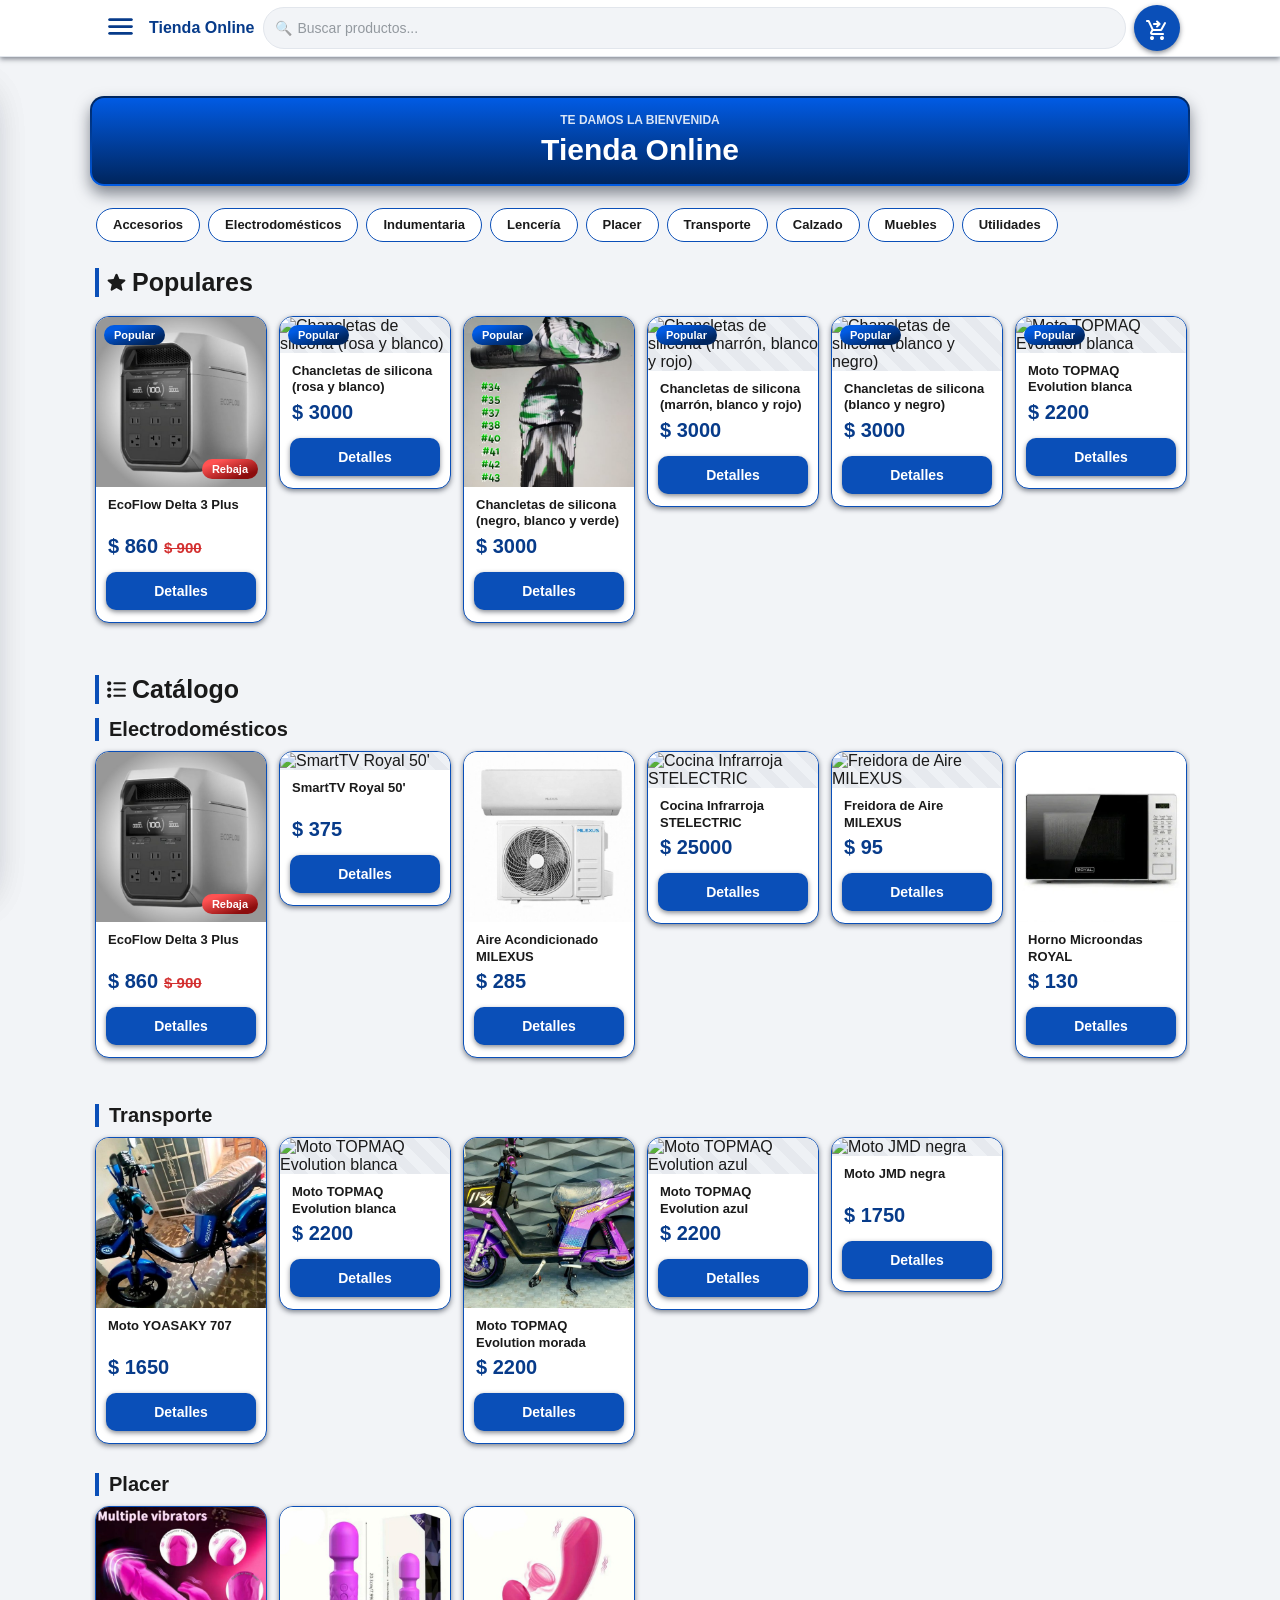
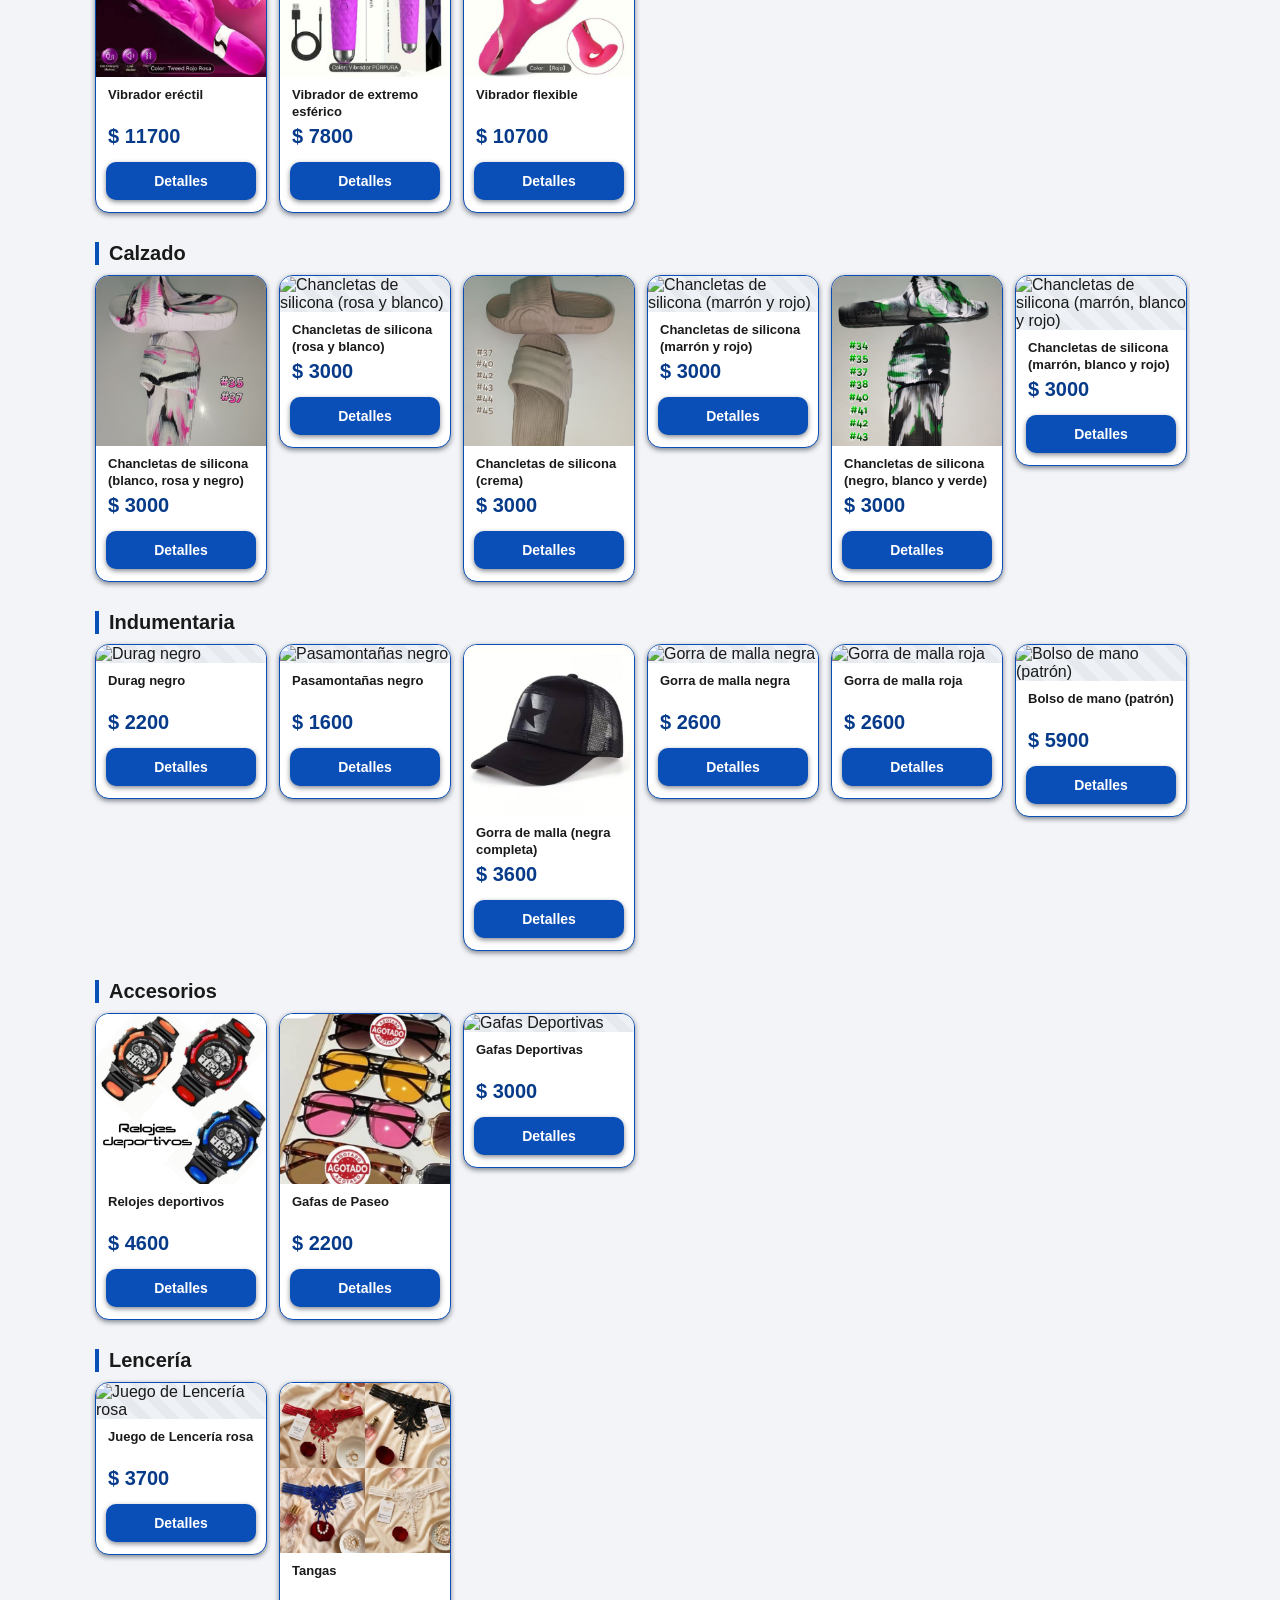
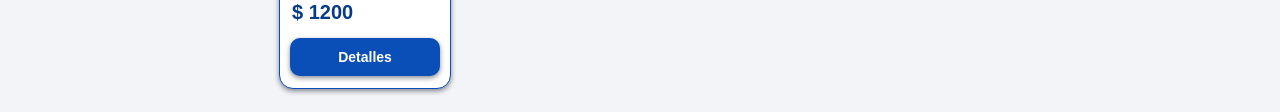
==== commit c64c9ec4: "Add files via upload" ====
--- a/index.html
+++ b/index.html
@@ -136,6 +136,11 @@
           <div class="detail-image-wrapper">
             <img id="detail-item-image" src="" alt="" class="detail-item-image">
             <div id="detail-item-image-placeholder" class="image-placeholder">Sin imagen</div>
+            <button id="detail-download-btn" class="detail-download-btn" aria-label="Descargar foto" title="Descargar foto">
+              <svg xmlns="http://www.w3.org/2000/svg" width="1em" height="1em" viewBox="0 0 24 24">
+                <path fill="currentColor" d="M11.625 15.513q-.175-.063-.325-.213l-3.6-3.6q-.3-.3-.288-.7t.288-.7q.3-.3.713-.312t.712.287L11 12.15V5q0-.425.288-.712T12 4t.713.288T13 5v7.15l1.875-1.875q.3-.3.713-.288t.712.313q.275.3.288.7t-.288.7l-3.6 3.6q-.15.15-.325.213t-.375.062t-.375-.062M6 20q-.825 0-1.412-.587T4 18v-2q0-.425.288-.712T5 15t.713.288T6 16v2h12v-2q0-.425.288-.712T19 15t.713.288T20 16v2q0 .825-.587 1.413T18 20z" />
+              </svg>
+            </button>
           </div>
         </div>
 
--- a/styles.css
+++ b/styles.css
@@ -959,7 +959,32 @@
   align-items: center;
   justify-content: center;
   border: 1px solid var(--border);
-}
+  position: relative;
+}
+.detail-download-btn {
+  position: absolute;
+  bottom: 10px;
+  right: 10px;
+  width: 36px;
+  height: 36px;
+  border-radius: 10px;
+  border: none;
+  background: rgba(0, 0, 0, 0.5);
+  color: #ffffff;
+  display: flex;
+  align-items: center;
+  justify-content: center;
+  font-size: 18px;
+  cursor: default;
+  z-index: 2;
+  padding: 0;
+}
+
+.detail-download-btn svg {
+  width: 25px;
+  height: 25px;
+}
+
 .detail-item-image {
   width: 100%;
   height: 100%;
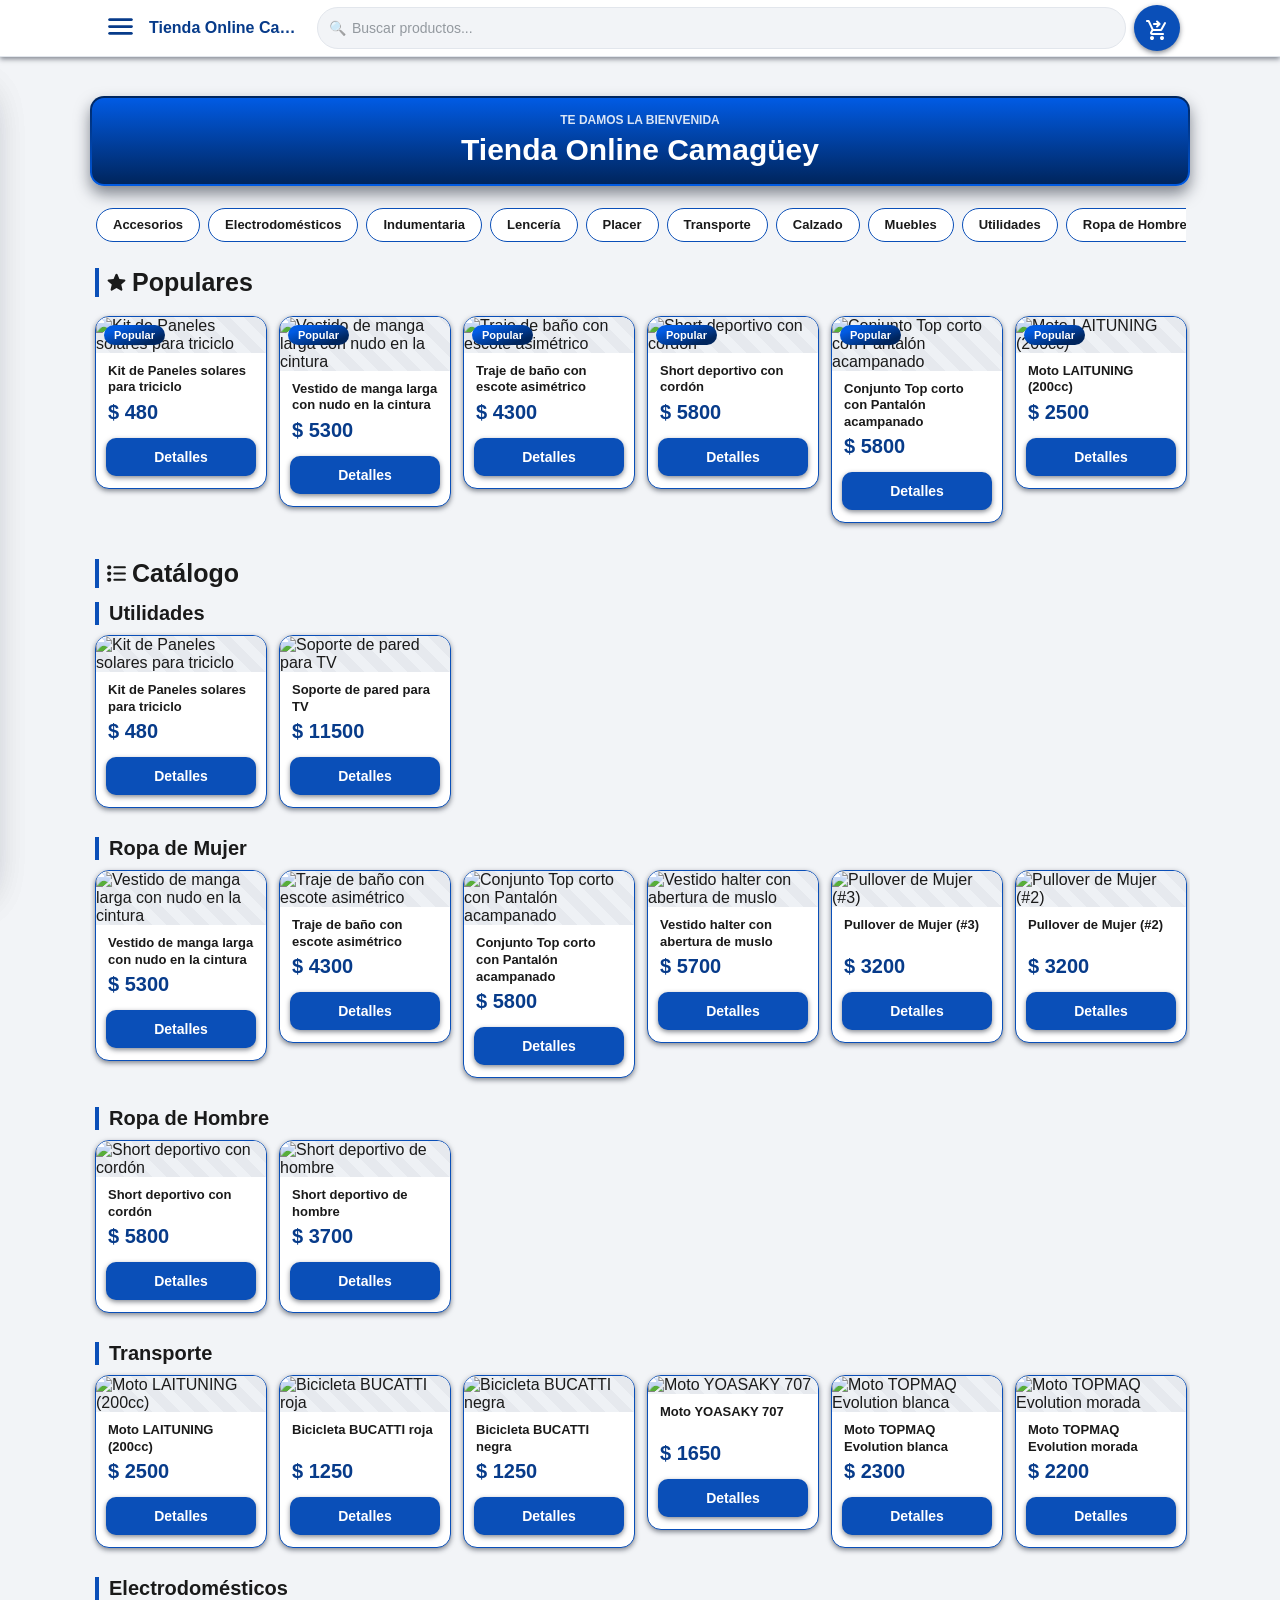
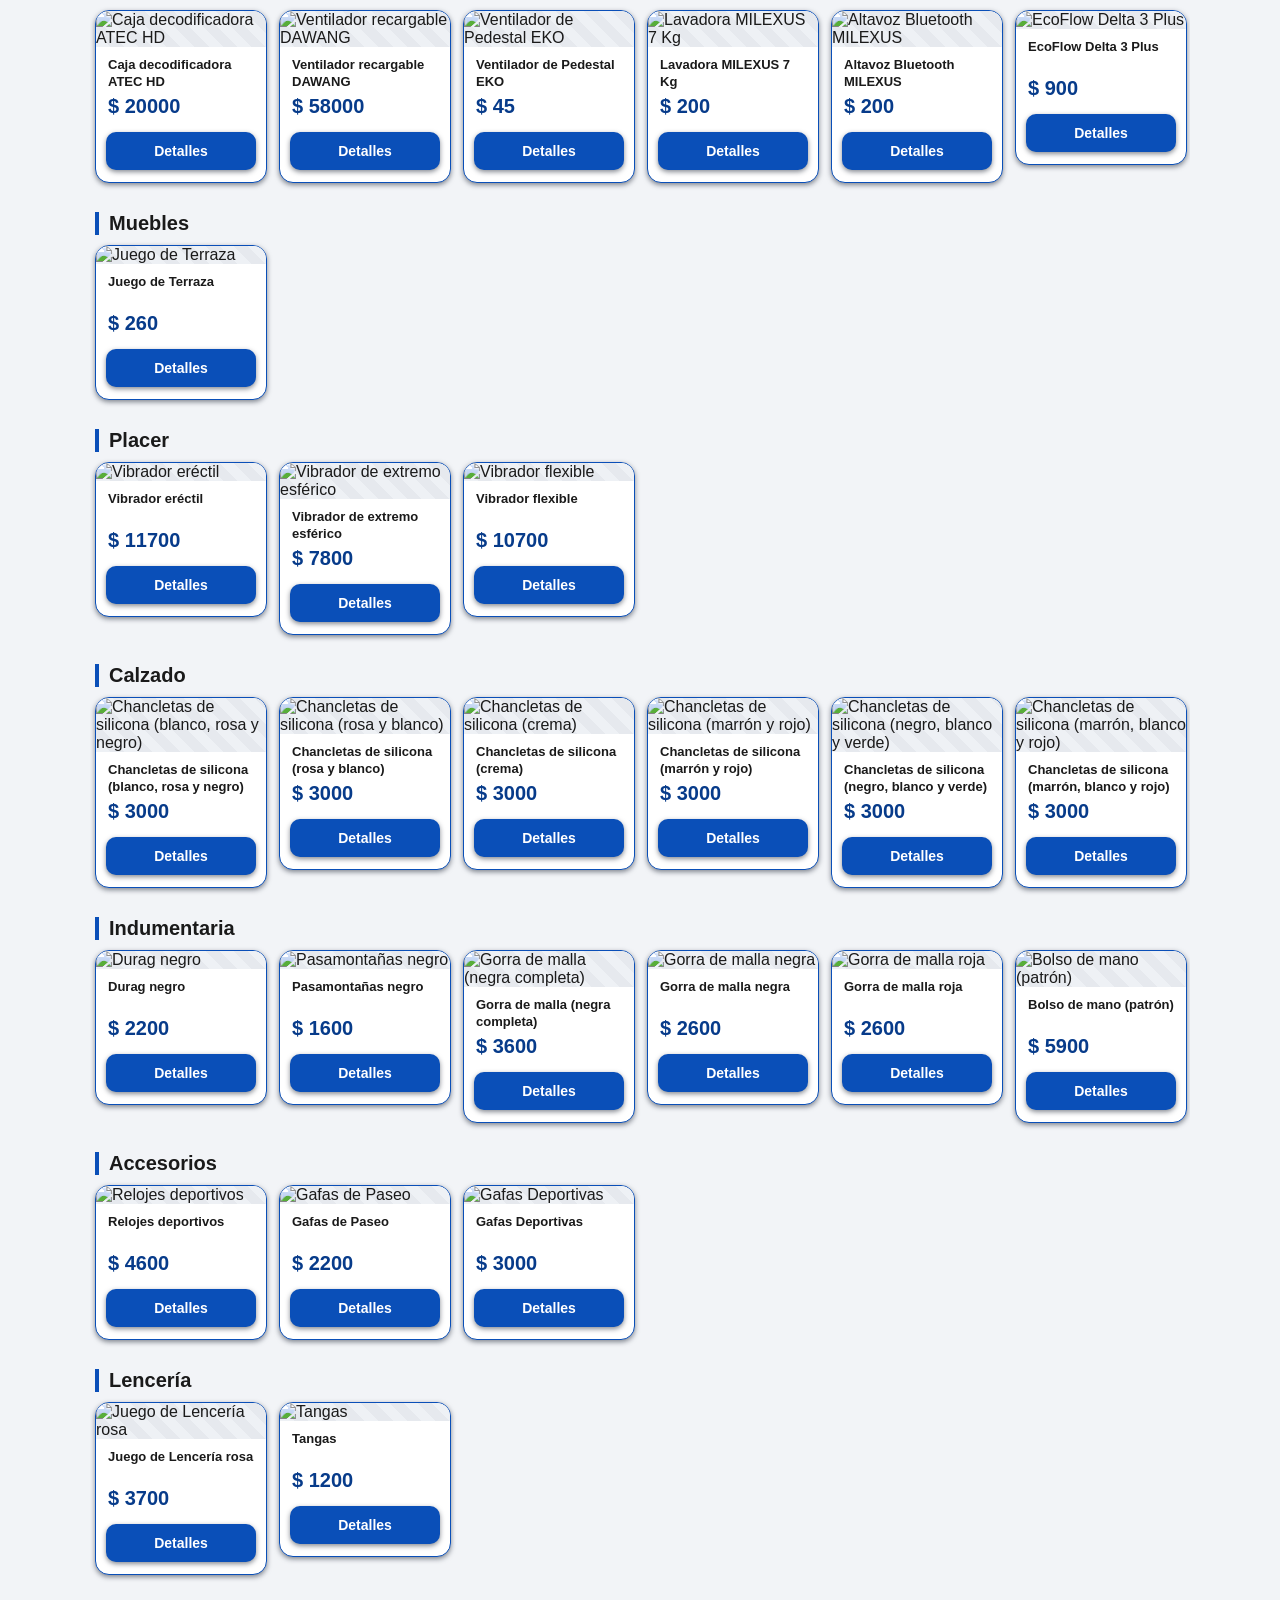
==== commit 488884f4: "update index.html" ====
--- a/index.html
+++ b/index.html
@@ -4,7 +4,7 @@
   <meta charset="utf-8" />
   <meta name="viewport" content="width=device-width,initial-scale=1,viewport-fit=cover" />
   <link rel="stylesheet" href="styles.css" />
-  <title>Tienda Online</title>
+  <title>Tienda Online Camagüey</title>
 </head>
 <body>
   <header id="app-header">
@@ -16,7 +16,7 @@
           </svg>
           </span>
         </button>
-        <span class="brand-name">Tienda Online</span>
+        <span class="brand-name">Tienda Online Camagüey</span>
       </div>
 
       <div class="search-wrap">
@@ -63,7 +63,7 @@
 
   <div class="store-hero">
     <p class="store-hero-eyebrow">Te damos la bienvenida</p>
-    <h1 class="store-hero-title">Tienda Online</h1>
+    <h1 class="store-hero-title">Tienda Online Camagüey</h1>
   </div>
 
   <div class="chips-wrap">
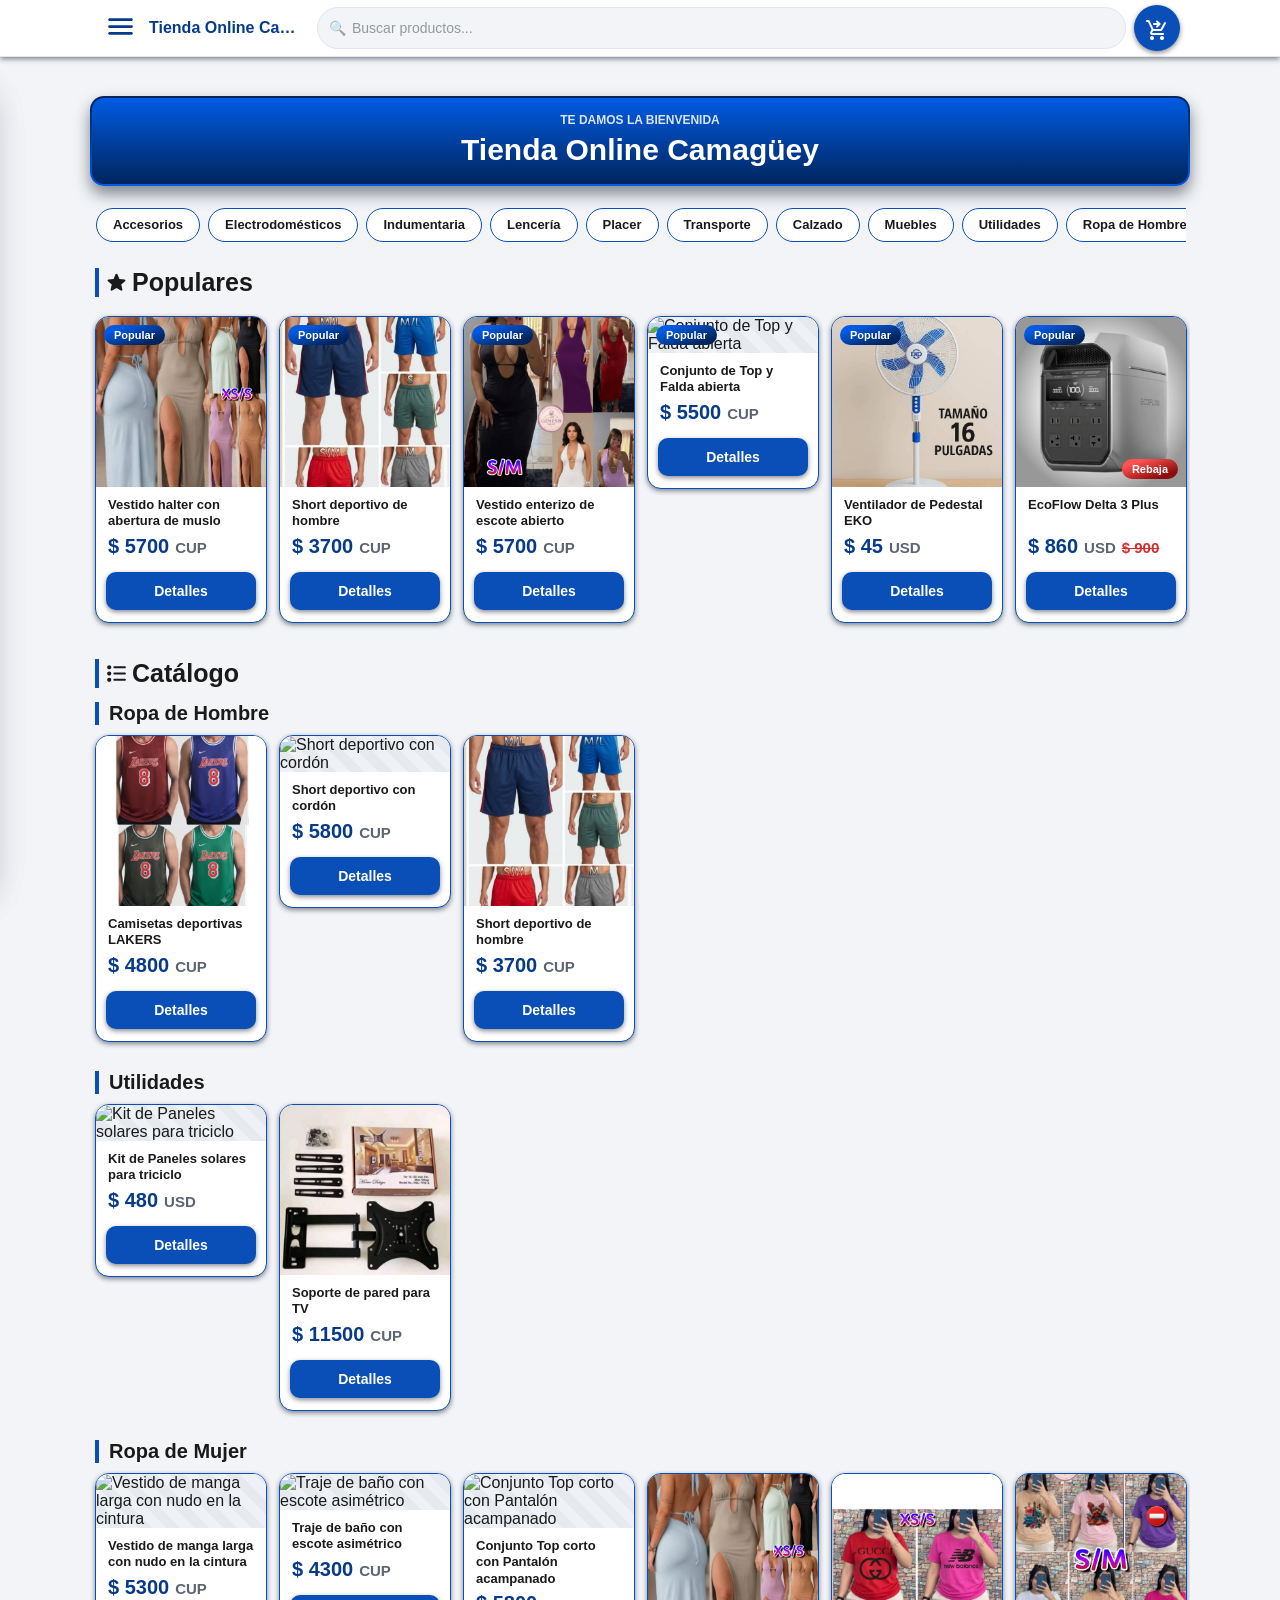
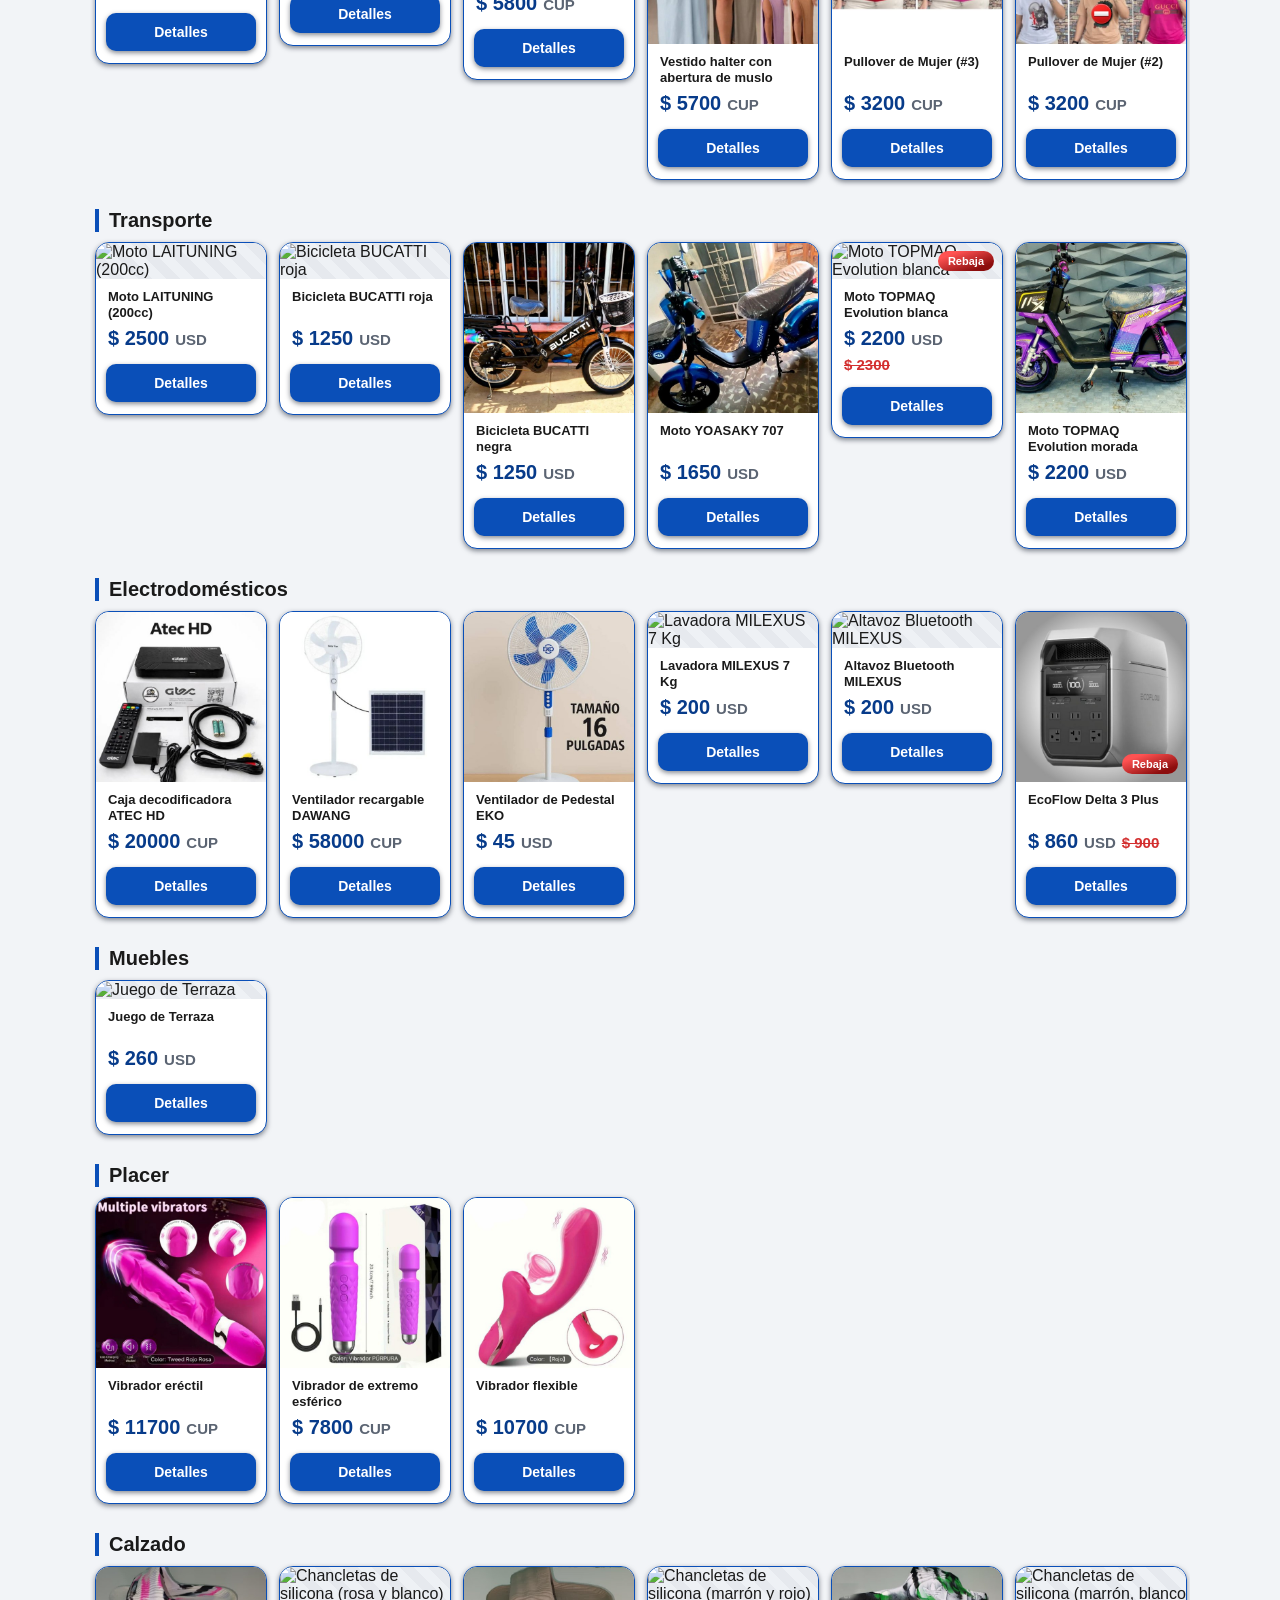
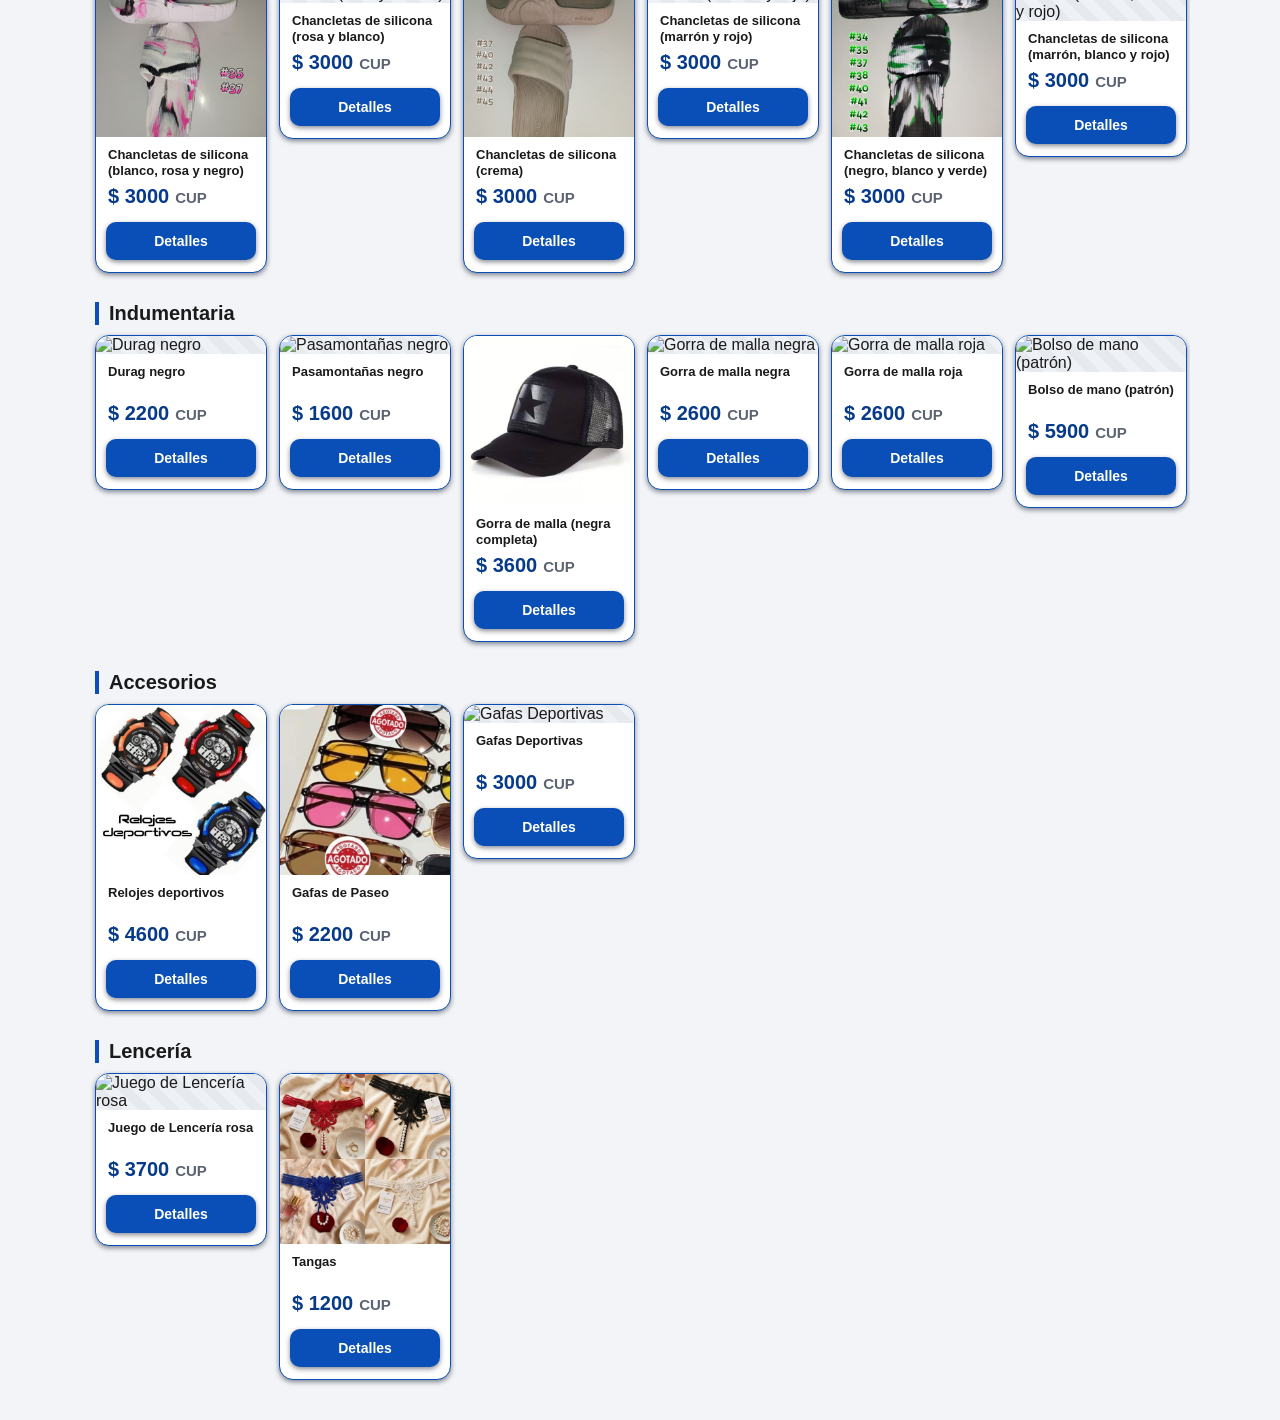
==== commit 11bcc358: "Add files via upload" ====
--- a/index.html
+++ b/index.html
@@ -40,10 +40,7 @@
       <ul id="cart-items-list" class="cart-items-list"></ul>
     </div>
     <footer class="cart-footer">
-      <div class="cart-total-row">
-        <span>Total</span>
-        <strong id="cart-total">$ 0.00</strong>
-      </div>
+      <div id="cart-totals" class="cart-totals-list"></div>
       <div class="cart-footer-actions">
         <button id="cart-close-btn" class="btn">Cerrar</button>
         <button id="order-btn" class="btn btn-primary">Crear pedido</button>
@@ -178,26 +175,9 @@
             <input type="text" name="Nombre" id="cust-name" autocomplete="name" placeholder="Introduzca su nombre" required />
           </div>
 
-          <div class="form-inline-row">
-            <div class="form-row">
-              <label for="cust-phone">Teléfono</label>
-              <input type="tel" name="Telefono" id="cust-phone" autocomplete="tel" placeholder="Introduzca su número de teléfono" required />
-            </div>
-            <div class="form-row">
-              <label for="cust-pin">PIN</label>
-              <input
-                type="number"
-                name="PIN"
-                id="cust-pin"
-                inputmode="numeric"
-                pattern="\d{1,4}"
-                min="0"
-                max="9999"
-                required
-                placeholder="Debe tener 4 dígitos"
-                oninput="this.value = this.value.replace(/[^0-9]/g,'').slice(0,4);"
-              />
-            </div>
+          <div class="form-row">
+            <label for="cust-phone">Teléfono</label>
+            <input type="tel" name="Telefono" id="cust-phone" autocomplete="tel" placeholder="Introduzca su número de teléfono" required />
           </div>
 
           <div class="form-row">
@@ -212,7 +192,7 @@
             </div>
           </div>
 
-          <div class="form-row">
+          <div class="form-row" id="address-row">
             <label for="cust-address">Dirección (toque el botón para incluir su ubicación)</label>
             <div class="location-input-row">
               <input type="text" name="Direccion" id="cust-address" autocomplete="street-address" placeholder="Por favor, especifique bien su dirección" disabled />
@@ -236,7 +216,7 @@
               <label for="form-total">Total a pagar</label>
               <input type="text" name="Total a pagar" id="form-total" readonly />
             </div>
-            <div class="form-row">
+            <div class="form-row form-row--wide">
               <label for="form-datetime">Fecha y hora</label>
               <input
                 type="text"
@@ -258,20 +238,6 @@
     </div>
   </div>
 
-  <!-- Modal de confirmación de envío -->
-  <div id="confirm-modal" class="modal-hidden" aria-hidden="true">
-    <div class="modal-card confirm-card" role="dialog" aria-modal="true" aria-labelledby="confirm-title">
-      <div class="confirm-body">
-        <p class="confirm-message">‼️AVISO IMPORTANTE‼️<br><br>Antes de hacer su pedido, por favor, es importante que lea la información del menú superior izquierdo si aún no lo ha hecho.</p>
-        <p class="confirm-question">¿Desea continuar?</p>
-      </div>
-      <footer class="modal-footer">
-        <button id="confirm-yes" class="btn btn-primary" disabled>Sí (5)</button>
-        <button id="confirm-no" class="btn">No</button>
-      </footer>
-    </div>
-  </div>
-
   <!-- Toast de error -->
   <div id="toast" class="toast toast-hidden" role="alert" aria-live="assertive">
     <span id="toast-message"></span>
--- a/styles.css
+++ b/styles.css
@@ -455,6 +455,17 @@
   font-weight: 600;
 }
 
+.cart-currency-header {
+  font-size: 12px;
+  font-weight: 800;
+  color: var(--text-soft);
+  text-transform: uppercase;
+  padding: 6px 2px 2px;
+}
+.cart-currency-header:first-child {
+  padding-top: 0;
+}
+
 #cart-close-btn {
   border: 1px solid var(--accent);
 }
@@ -494,11 +505,16 @@
   border-top: 1px solid var(--border);
   background: var(--card);
 }
+.cart-totals-list {
+  display: flex;
+  flex-direction: column;
+  gap: 4px;
+  margin-bottom: 10px;
+}
 .cart-total-row {
   display: flex;
   justify-content: space-between;
   align-items: center;
-  margin-bottom: 10px;
   font-weight: 700;
 }
 .cart-total-row strong {
@@ -640,6 +656,11 @@
   font-weight: 600;
   color: var(--danger);
   text-decoration: line-through;
+}
+.product-card-price-currency {
+  font-size: 15px;
+  font-weight: 700;
+  color: var(--text-soft);
 }
 
 /* Card action row */
@@ -1058,7 +1079,10 @@
   flex: 1;
 }
 .form-row--narrow {
-  width: 30px;
+  width: 55%;
+}
+.form-row--wide {
+  width: 45%;
 }
 
 .form-row label {
@@ -1094,6 +1118,13 @@
   gap: 8px;
 }
 
+#address-row {
+  display: none;
+}
+#address-row.form-row--visible {
+  display: flex;
+}
+
 .location-input-row {
   display: flex;
   gap: 8px;
@@ -1155,47 +1186,6 @@
 .radio-label input[type="radio"] {
   margin-bottom: 4px;
   accent-color: var(--accent);
-}
-
-/* ── Confirm modal (no backdrop) ────────────────────────────────────*/
-#confirm-modal {
-  position: fixed;
-  inset: 0;
-  display: flex;
-  align-items: center;
-  justify-content: center;
-  z-index: 110;
-  pointer-events: none;
-}
-#confirm-modal:not(.modal-hidden) {
-  pointer-events: auto;
-}
-.confirm-card {
-  width: min(360px, 92%);
-  text-align: center;
-  gap: 10px;
-}
-.confirm-body {
-  padding: 8px 4px 4px;
-}
-.confirm-message {
-  margin: 0 0 10px;
-  font-size: 14px;
-  font-weight: 600;
-  color: var(--muted);
-  line-height: 1.5;
-}
-.confirm-question {
-  margin: 0;
-  font-size: 16px;
-  font-weight: 800;
-  color: var(--accent-dark);
-}
-#confirm-modal .modal-footer {
-  justify-content: center;
-  gap: 12px;
-  border-top: none;
-  padding-top: 4px;
 }
 
 /* ── Toast ────────────────────────────────────────────────────────── */
